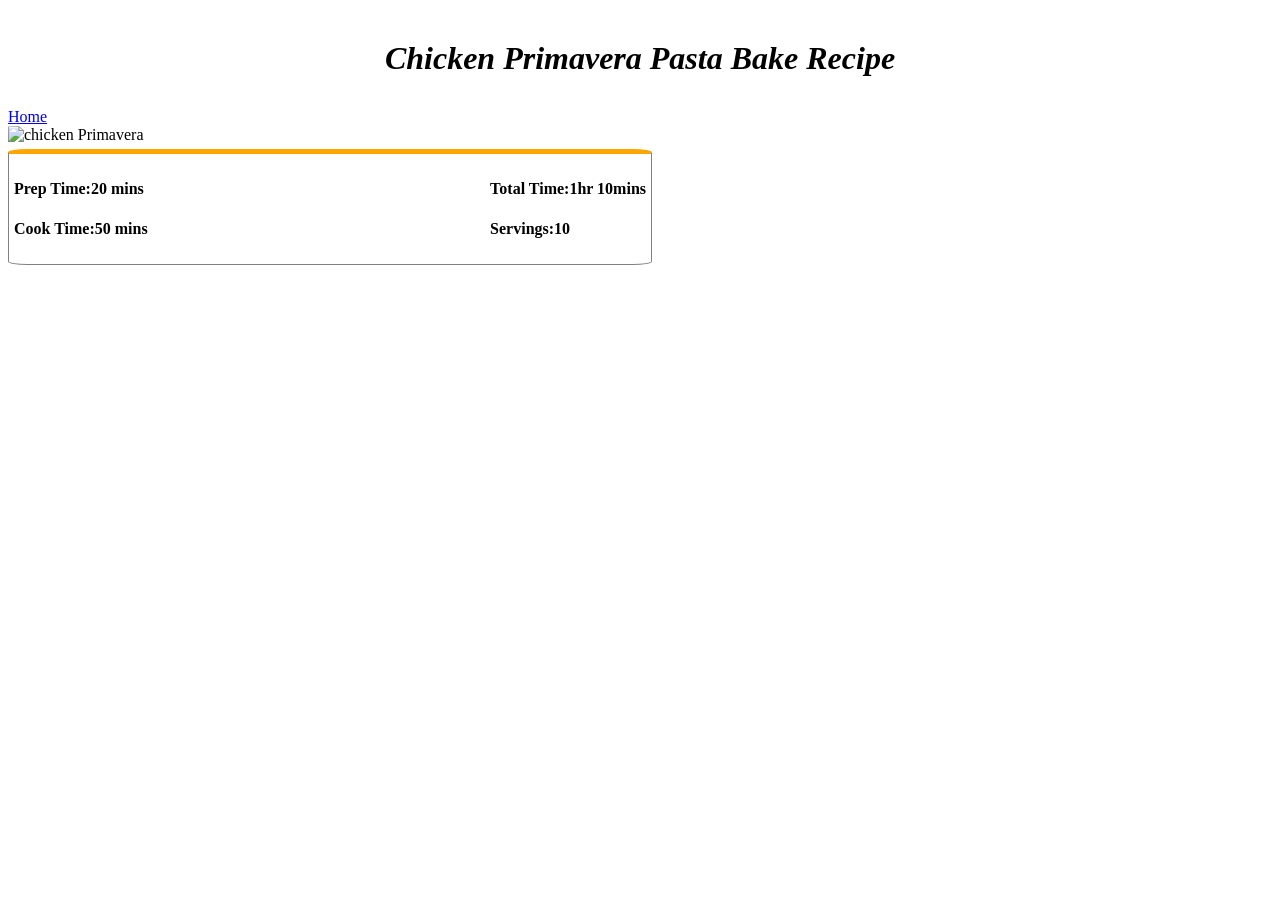
==== recipes/chickenPrimavera.html @ 19fa7470 "mini card added" ====
<!doctype html>
<html lang="en">
  <head>
    <meta charset="UTF-8" />
    <meta name="viewport" content="width=device-width, initial-scale=1.0" />
    <title>Chicken Primavera Pasta Bake Recipe</title>
    <link rel="stylesheet" href="../style/style.css"/>
  </head>
  <body>
    <header id="recipe-header">
      <h1>Chicken Primavera Pasta Bake Recipe</h1>
    </header>

    <a href="../index.html">Home</a>
    <div id="recipe-cover-photo">
      <img
      src="https://images.pexels.com/photos/16824041/pexels-photo-16824041.jpeg"
      alt="chicken Primavera"
    />  
    
    </div>
    <div id="prep-details">
        <div id="prep-row">
<h4>Prep Time:<span class="breakoff">20 mins</span></h4>
        <h4>Cook Time:<span class="breakoff">50 mins</span></h4>
        </div>
        <div id="prep-row">
 <h4>Total Time:<span class="breakoff">1hr 10mins</span></h4>
        <h4>Servings:10</h4> 
        </div>
      

    </div>
    
        
    
  </body>
</html>
---- style/style.css ----
#recipe-header{
    display: flex;           
    justify-content: center; 
    align-items: center;     
    height: 100px;   
    font-style: italic;        
    
}
#recipe-cover-photo img{
    display: flex;
    height: auto;
    width: 50%;
    border-radius: 3%;
}
#prep-details{
    border: 1px solid grey;
    border-top: 5px solid orange;
    padding: 5px;
    margin-top: 5px;
    width: 50%;
    border-radius: 3%;
    display: flex;
    justify-content: space-between;
}
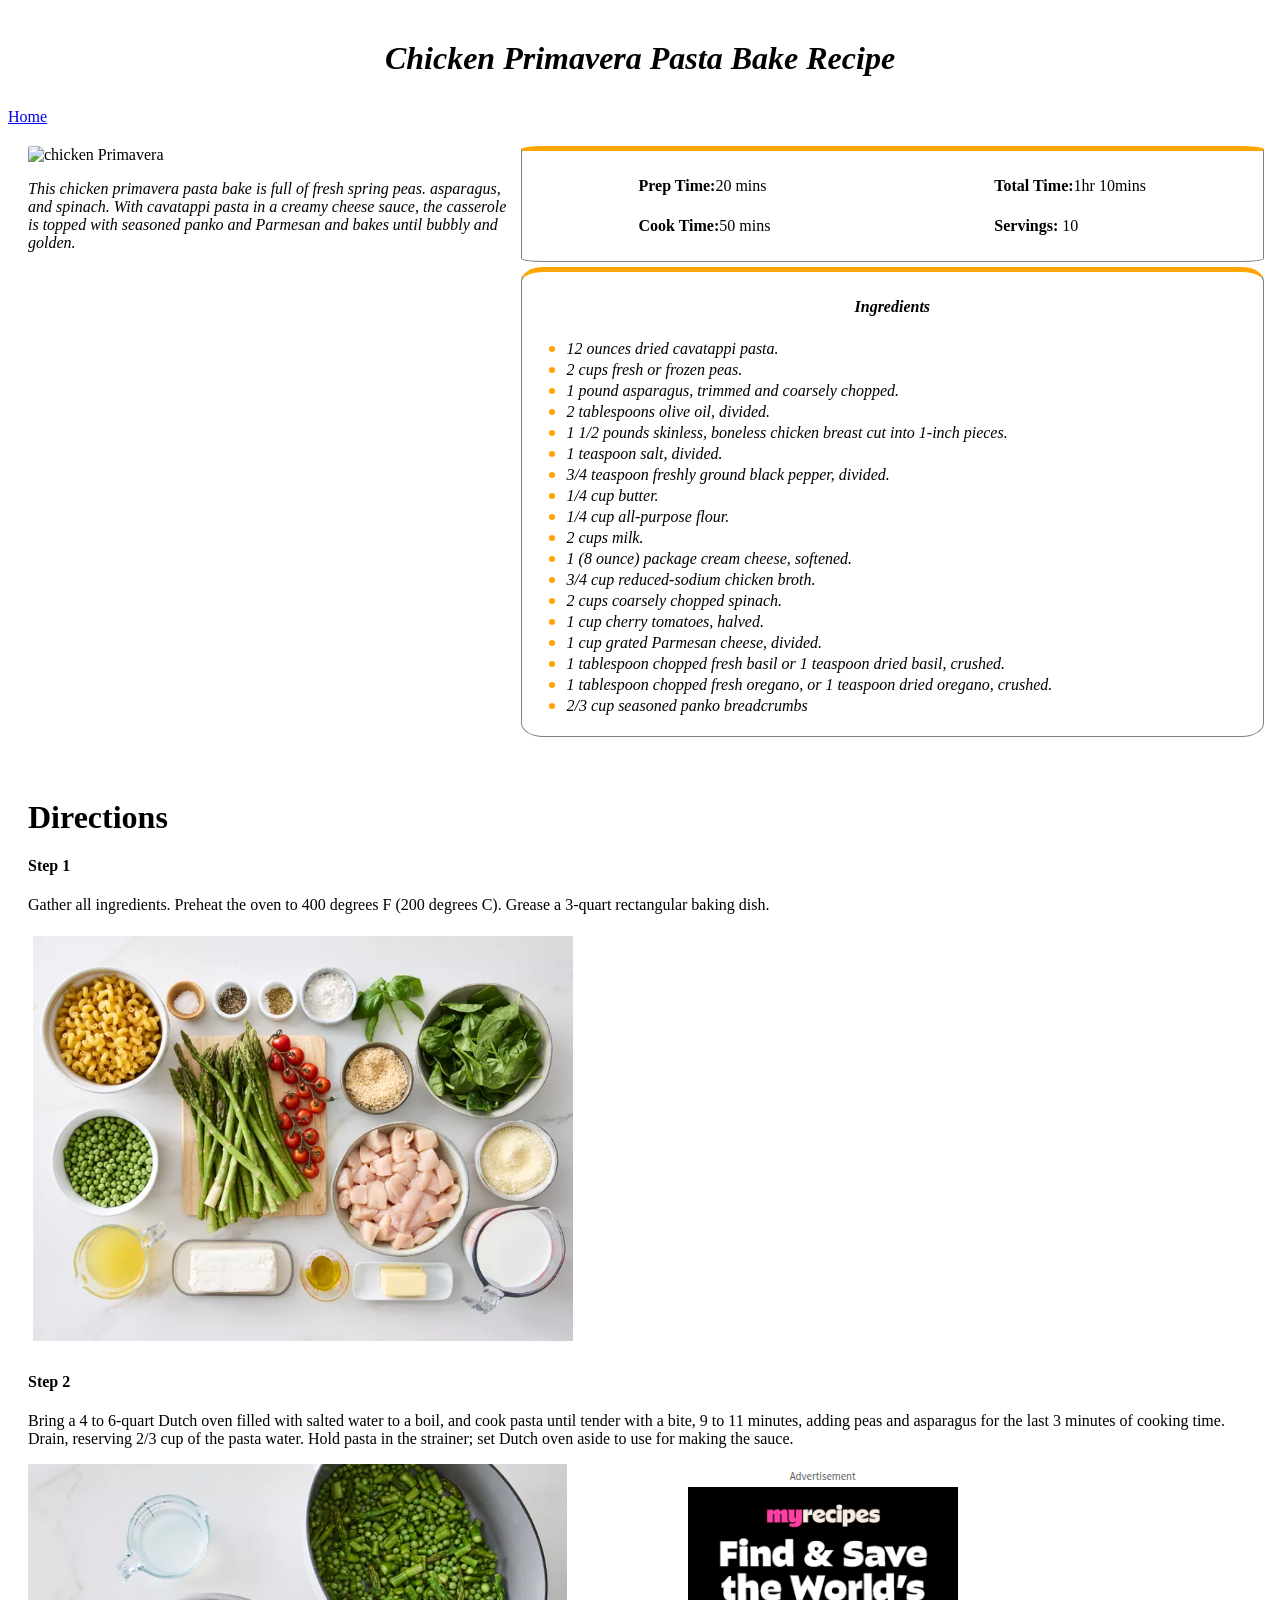
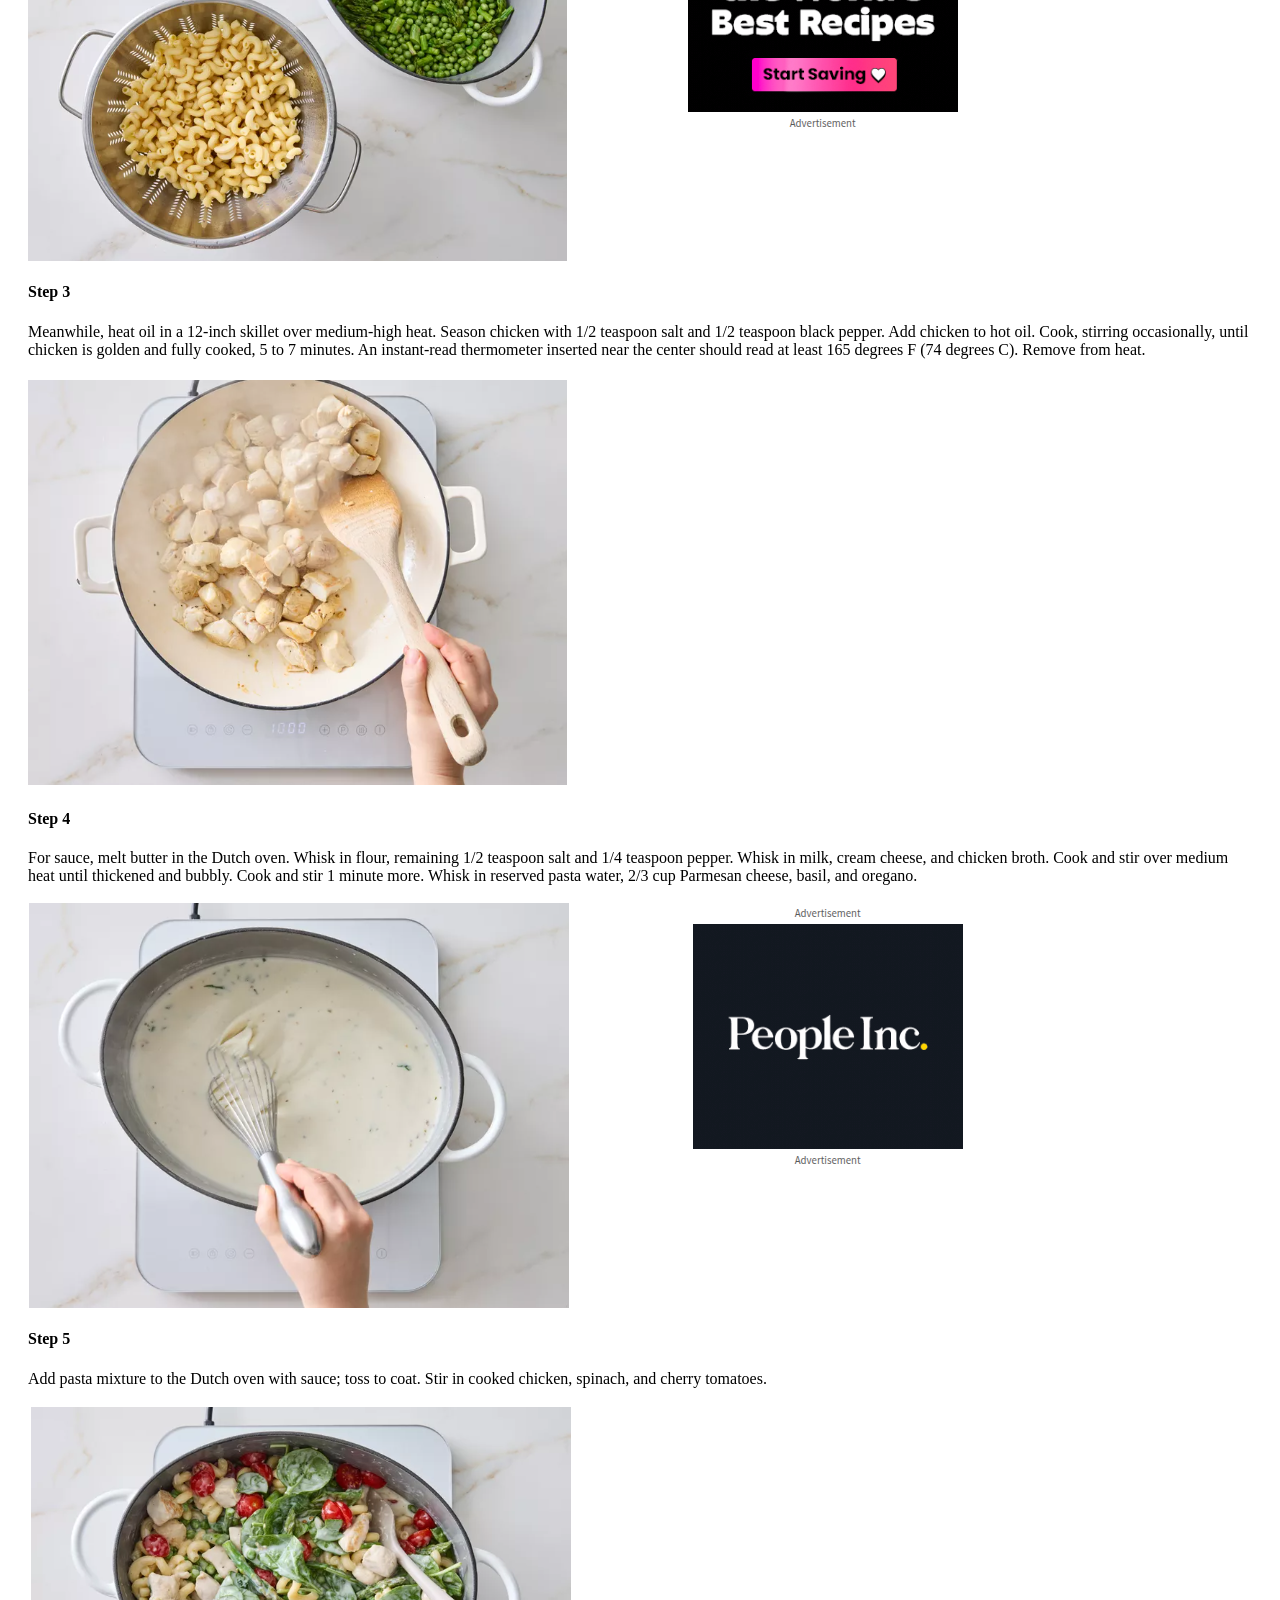
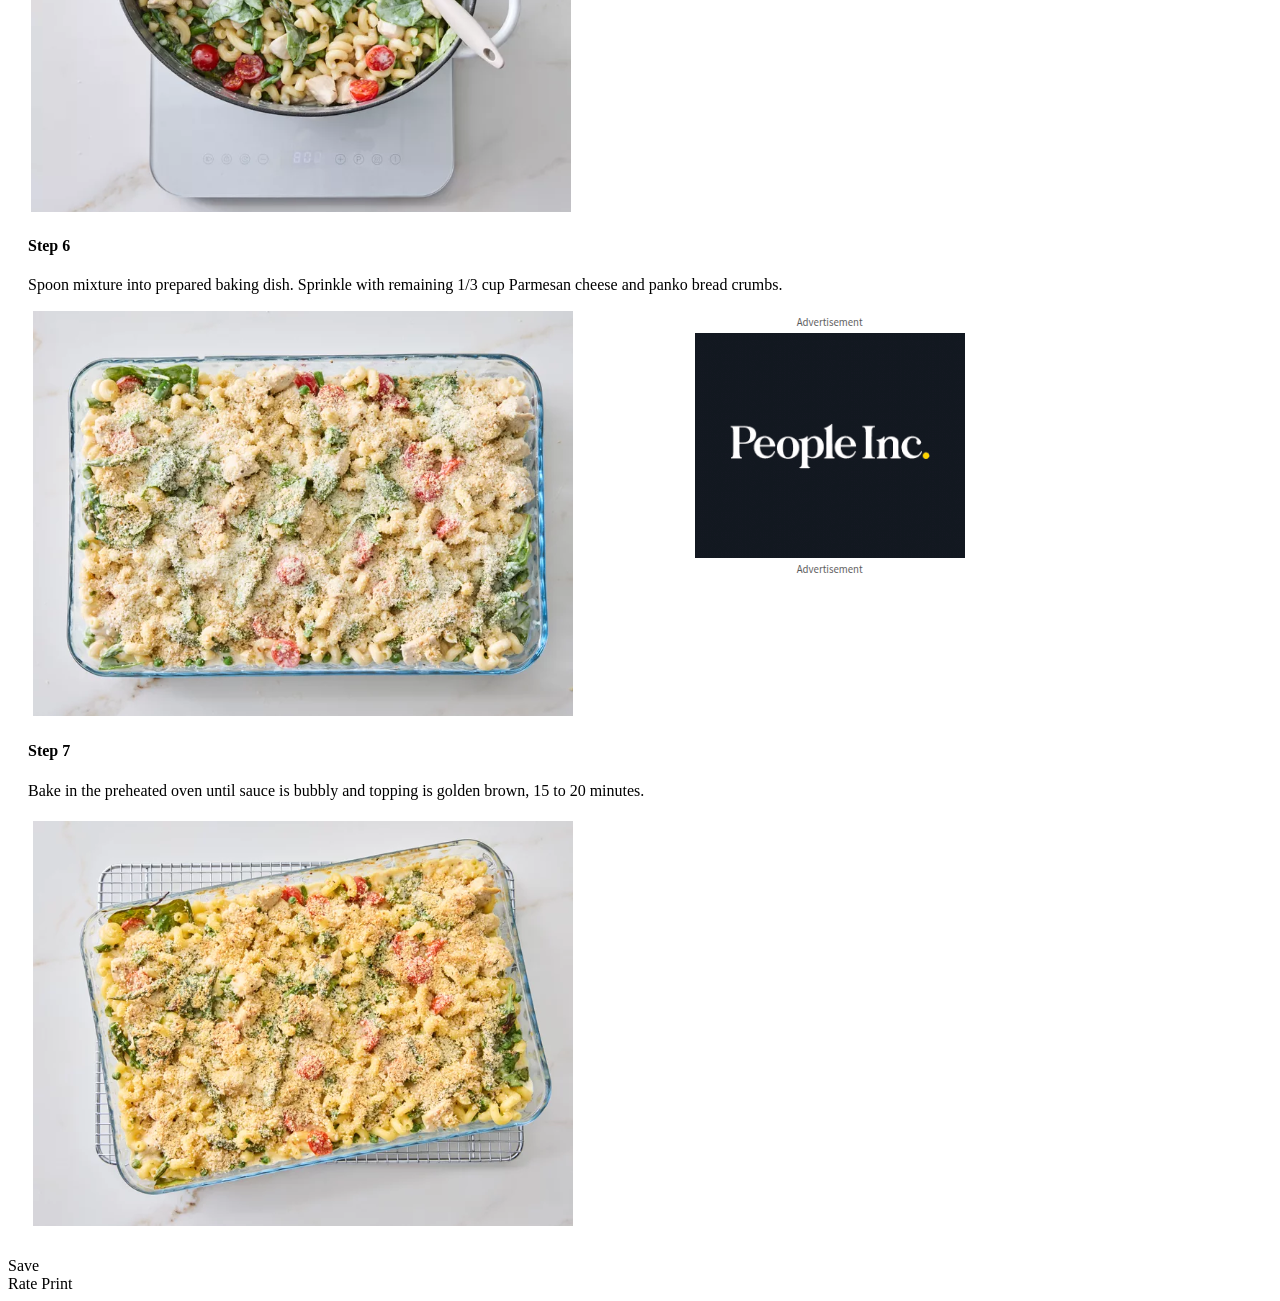
==== commit 6e59aeb7: "Descriptions section added" ====
--- a/recipes/chickenPrimavera.html
+++ b/recipes/chickenPrimavera.html
@@ -4,7 +4,8 @@
     <meta charset="UTF-8" />
     <meta name="viewport" content="width=device-width, initial-scale=1.0" />
     <title>Chicken Primavera Pasta Bake Recipe</title>
-    <link rel="stylesheet" href="../style/style.css"/>
+    <link rel="stylesheet" href="../style/style.css" />
+    <link rel="stylesheet" href="https://cdnjs.cloudflare.com/ajax/libs/font-awesome/6.5.1/css/all.min.css">
   </head>
   <body>
     <header id="recipe-header">
@@ -12,27 +13,95 @@
     </header>
 
     <a href="../index.html">Home</a>
+    <div id="img-prep-ingredients-wrapper">
     <div id="recipe-cover-photo">
       <img
-      src="https://images.pexels.com/photos/16824041/pexels-photo-16824041.jpeg"
-      alt="chicken Primavera"
-    />  
-    
+        src="https://images.pexels.com/photos/16824041/pexels-photo-16824041.jpeg"
+        alt="chicken Primavera"
+      />
+      <div id="Recipe-desc">
+     <p>This chicken primavera pasta bake is full of fresh spring peas. asparagus, and spinach. With cavatappi pasta in a creamy cheese sauce, the casserole is topped with seasoned panko and Parmesan and bakes until bubbly and golden.</p>
+      </div>
     </div>
+    <div id="prep-ingredients-wrapper">
     <div id="prep-details">
-        <div id="prep-row">
-<h4>Prep Time:<span class="breakoff">20 mins</span></h4>
+      <div class="prep-row">
+        <h4>Prep Time:<span class="breakoff">20 mins</span></h4>
         <h4>Cook Time:<span class="breakoff">50 mins</span></h4>
-        </div>
-        <div id="prep-row">
- <h4>Total Time:<span class="breakoff">1hr 10mins</span></h4>
-        <h4>Servings:10</h4> 
-        </div>
-      
+      </div>
+      <div class="prep-row">
+        <h4>Total Time:<span class="breakoff">1hr 10mins</span></h4>
+        <h4>Servings:<span class="breakoff"> 10</span></h4>
+      </div>
+    </div>
+    <div id="ingredients-container">
+      <h4 id="ingredients-title">Ingredients</h4>
+      <ul id="ingredients-list">
+        <li>12 ounces dried cavatappi pasta.</li>
+        <li>2 cups fresh or frozen peas.</li>
+        <li>1 pound asparagus, trimmed and coarsely chopped.</li>
+        <li>2 tablespoons olive oil, divided.</li>
+        <li>1 1/2 pounds skinless, boneless chicken breast cut into 1-inch pieces.</li>
+        <li>1 teaspoon salt, divided.</li>
+        <li>3/4 teaspoon freshly ground black pepper, divided.</li>
+        <li>1/4 cup butter.</li>
+        <li>1/4 cup all-purpose flour.</li>
+        <li>2 cups milk.</li>
+        <li>1 (8 ounce) package cream cheese, softened.</li>
+        <li>3/4 cup reduced-sodium chicken broth.</li>
+        <li>2 cups coarsely chopped spinach.</li>
+        <li>1 cup cherry tomatoes, halved.</li>
+        <li>1 cup grated Parmesan cheese, divided.</li>
+        <li>1 tablespoon chopped fresh basil or 1 teaspoon dried basil, crushed.</li>
+        <li>1 tablespoon chopped fresh oregano, or 1 teaspoon dried oregano, crushed.</li>
+        <li>2/3 cup seasoned panko breadcrumbs</li>
+      </ul>
 
     </div>
-    
-        
-    
+    </div>
+    </div>
+    <div id="directions"> 
+      <h1>Directions</h1>
+      <h4>Step 1</h4>
+      <p>Gather all ingredients. Preheat the oven to 400 degrees F (200 degrees C). Grease a 3-quart rectangular baking dish. </p>
+      <img src="/directionsImages/Screenshot from 2026-04-14 12-44-26.png"
+      alt="step 1 image">
+      <h4>Step 2</h4>
+      <p>Bring a 4 to 6-quart Dutch oven filled with salted water to a boil, and cook pasta until tender with a bite, 9 to 11 minutes, adding peas and asparagus for the last 3 minutes of cooking time. Drain, reserving 2/3 cup of the pasta water. Hold pasta in the strainer; set Dutch oven aside to use for making the sauce.</p>
+      <div class="ad">
+      <img src="/directionsImages/Screenshot from 2026-04-14 12-11-24.png" alt="step 2 image">
+      <img src="/directionsImages/Screenshot from 2026-04-14 12-47-14.png" alt="advertisment">
+      </div>
+      <h4>Step 3</h4>
+      <p>Meanwhile, heat oil in a 12-inch skillet over medium-high heat. Season chicken with 1/2 teaspoon salt and 1/2 teaspoon black pepper. Add chicken to hot oil. Cook, stirring occasionally, until chicken is golden and fully cooked, 5 to 7 minutes. An instant-read thermometer inserted near the center should read at least 165 degrees F (74 degrees C). Remove from heat.</p>
+      <img src="/directionsImages/Screenshot from 2026-04-14 12-16-48.png" alt="step 3 image">
+      <h4>Step 4</h4>
+      <p>For sauce, melt butter in the Dutch oven. Whisk in flour, remaining 1/2 teaspoon salt and 1/4 teaspoon pepper. Whisk in milk, cream cheese, and chicken broth. Cook and stir over medium heat until thickened and bubbly. Cook and stir 1 minute more. Whisk in reserved pasta water, 2/3 cup Parmesan cheese, basil, and oregano. </p>
+      <div class="ad">
+      <img src="/directionsImages/Screenshot from 2026-04-14 12-22-58.png" alt="step 4">
+      <img src="/directionsImages/Screenshot from 2026-04-14 12-54-32.png"  alt="advertisment">
+      </div>
+      <h4>Step 5</h4>
+      <p>Add pasta mixture to the Dutch oven with sauce; toss to coat. Stir in cooked chicken, spinach, and cherry tomatoes.</p>
+      <img src="/directionsImages/Screenshot from 2026-04-14 12-27-26.png" alt="step 5 image">
+      <h4>Step 6</h4>
+      <p>Spoon mixture into prepared baking dish. Sprinkle with remaining 1/3 cup Parmesan cheese and panko bread crumbs.</p>
+      <div class="ad">
+      <img src="/directionsImages/Screenshot from 2026-04-14 12-31-11.png" alt="step 6 image">
+      <img src="/directionsImages/Screenshot from 2026-04-14 12-54-32.png" alt="advertisement">
+      </div>
+      <h4>Step 7</h4>
+      <p>Bake in the preheated oven until sauce is bubbly and topping is golden brown, 15 to 20 minutes.</p>
+      <img src="/directionsImages/Screenshot from 2026-04-14 12-34-53.png" alt="step 7 image">
+    </div>
+    <div id="options">
+      <div class="option-action">
+      
+      <span>Save</span>
+      </div>
+      <span>Rate</span>
+      <span>Print</span>
+
+    </div>
   </body>
 </html>
--- a/style/style.css
+++ b/style/style.css
@@ -9,16 +9,65 @@
 #recipe-cover-photo img{
     display: flex;
     height: auto;
-    width: 50%;
+    width: 100%;
     border-radius: 3%;
+}
+#recipe-cover-photo{
+    flex:1;
+}
+#prep-ingredients-wrapper{
+    flex:1.5;
+    display: flex; 
+    flex-direction: column;
 }
 #prep-details{
     border: 1px solid grey;
     border-top: 5px solid orange;
     padding: 5px;
-    margin-top: 5px;
-    width: 50%;
+    width: 100%;
     border-radius: 3%;
     display: flex;
-    justify-content: space-between;
+    justify-content: space-around;
 }
+.breakoff{
+    font-weight: normal;
+}
+#ingredients-container{
+    font-style: italic;
+    border: 1px solid grey;
+    border-top: 5px solid orange;
+    padding: 5px;
+    margin-top: 5px;
+    width: 100%;
+    border-radius: 3%;
+}
+#ingredients-list{
+    list-style-type: disc;
+    
+}
+li::marker {
+  color: orange;
+  font-size: 1.2em; 
+}
+#ingredients-title{
+    justify-content: center;
+    display: flex;
+
+}
+#img-prep-ingredients-wrapper{
+    display: flex;
+    gap:5px;
+    padding: 20px; 
+   
+}
+#Recipe-desc{
+    font-style: italic;
+}
+#directions{
+    padding: 20px; 
+}
+.ad{
+    display: flex;
+    gap: 100px;
+    align-items: flex-start;
+}
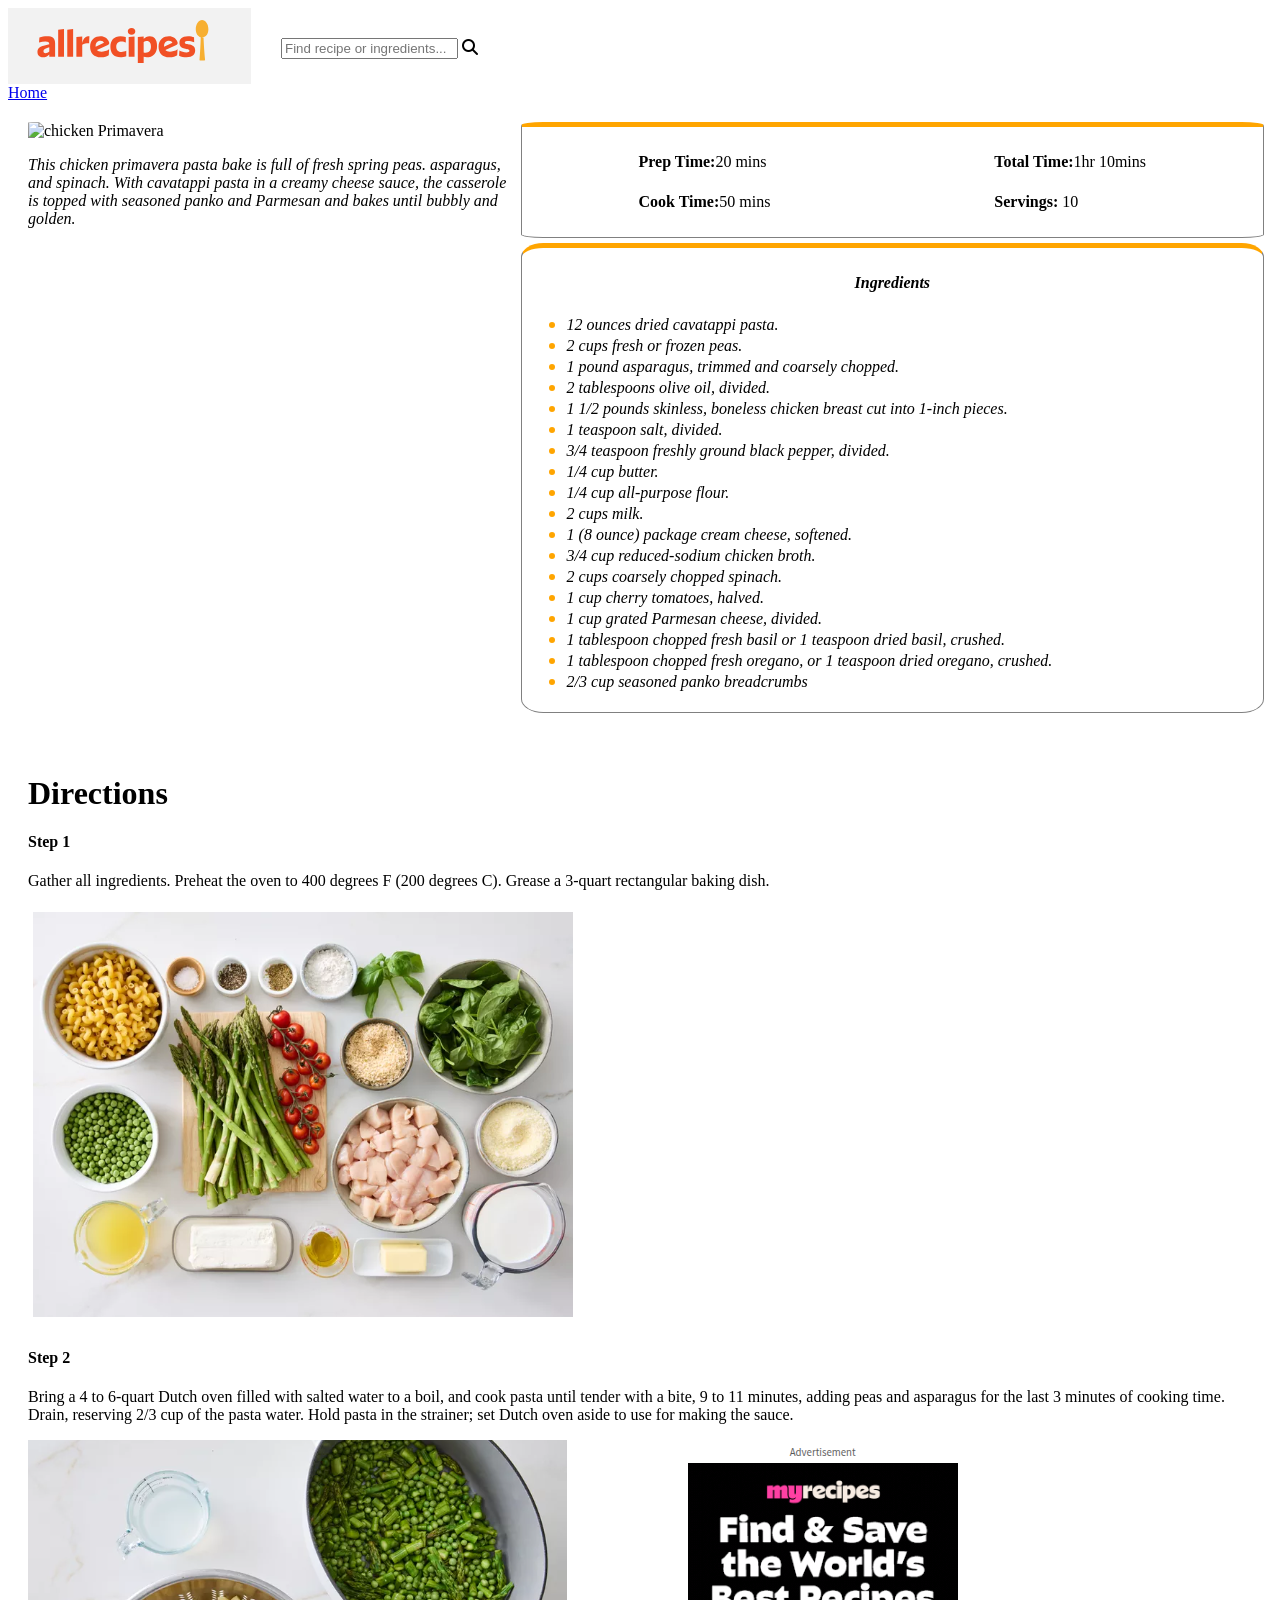
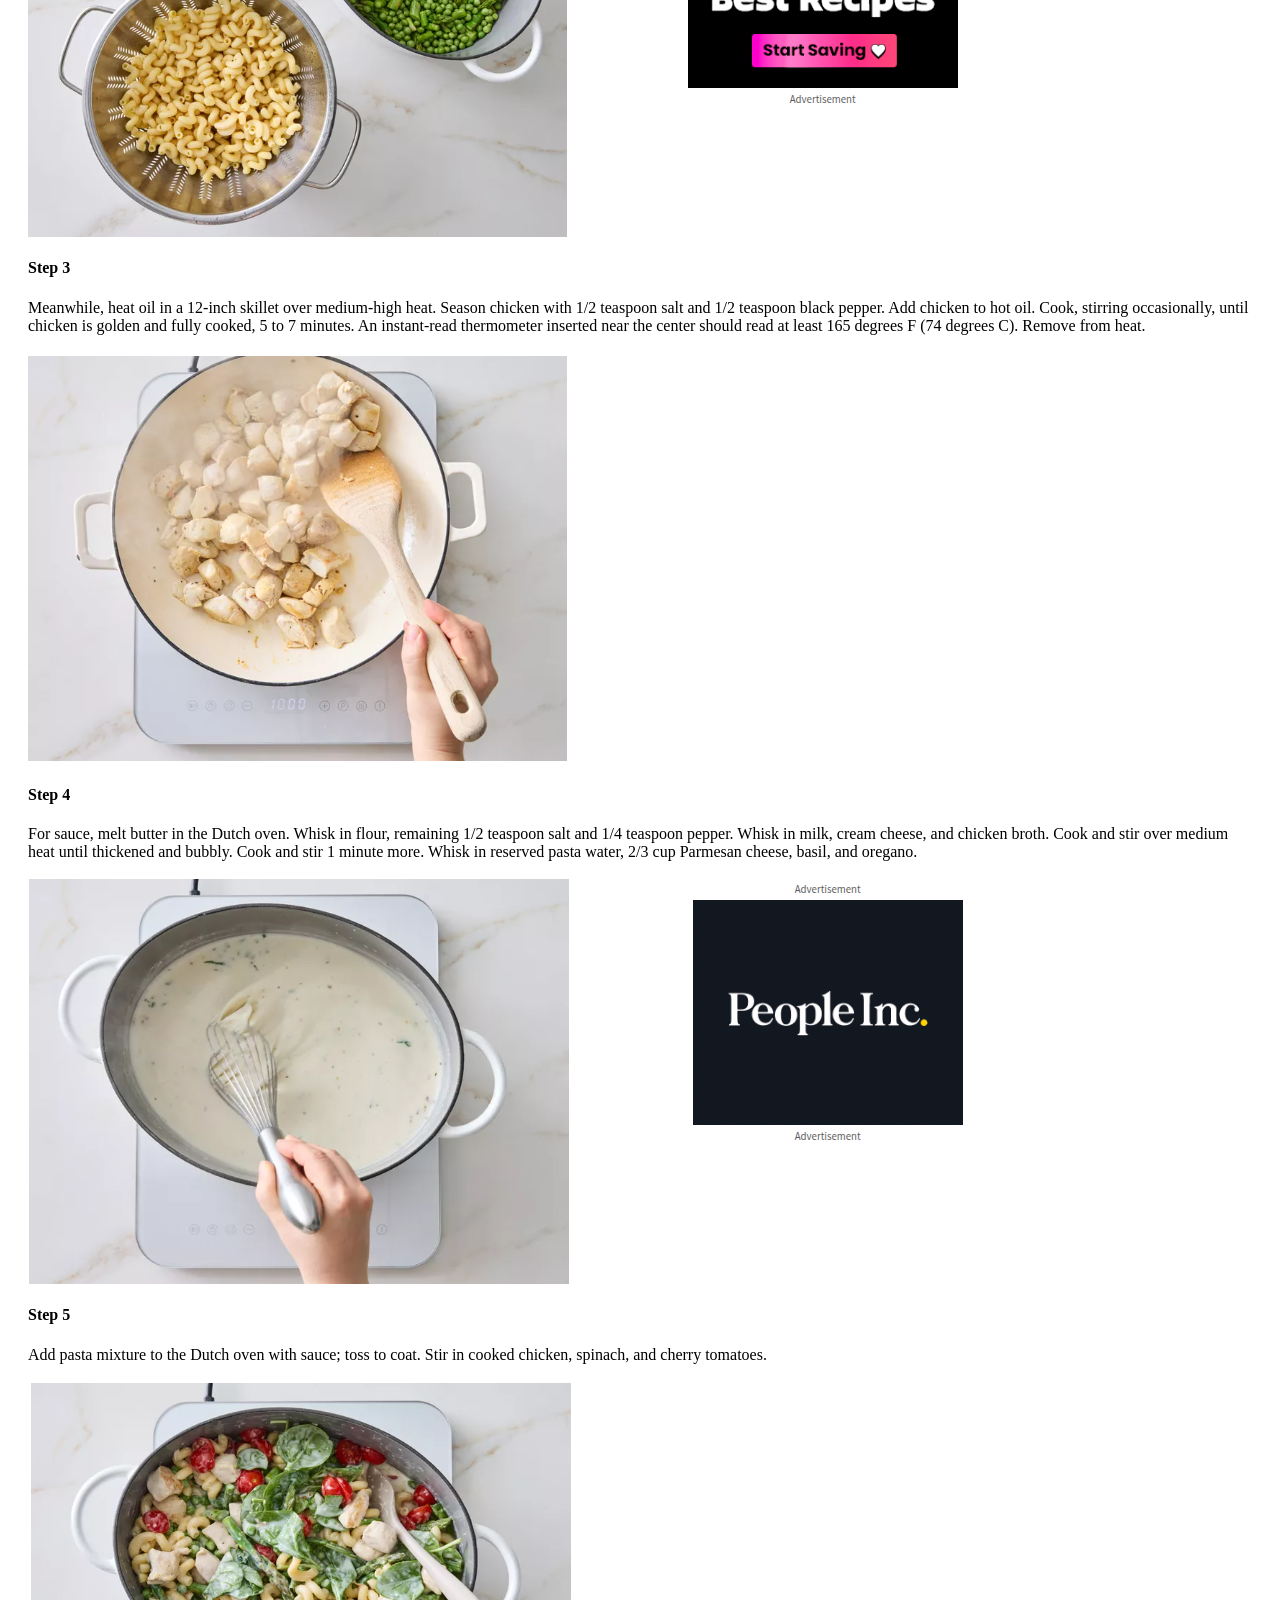
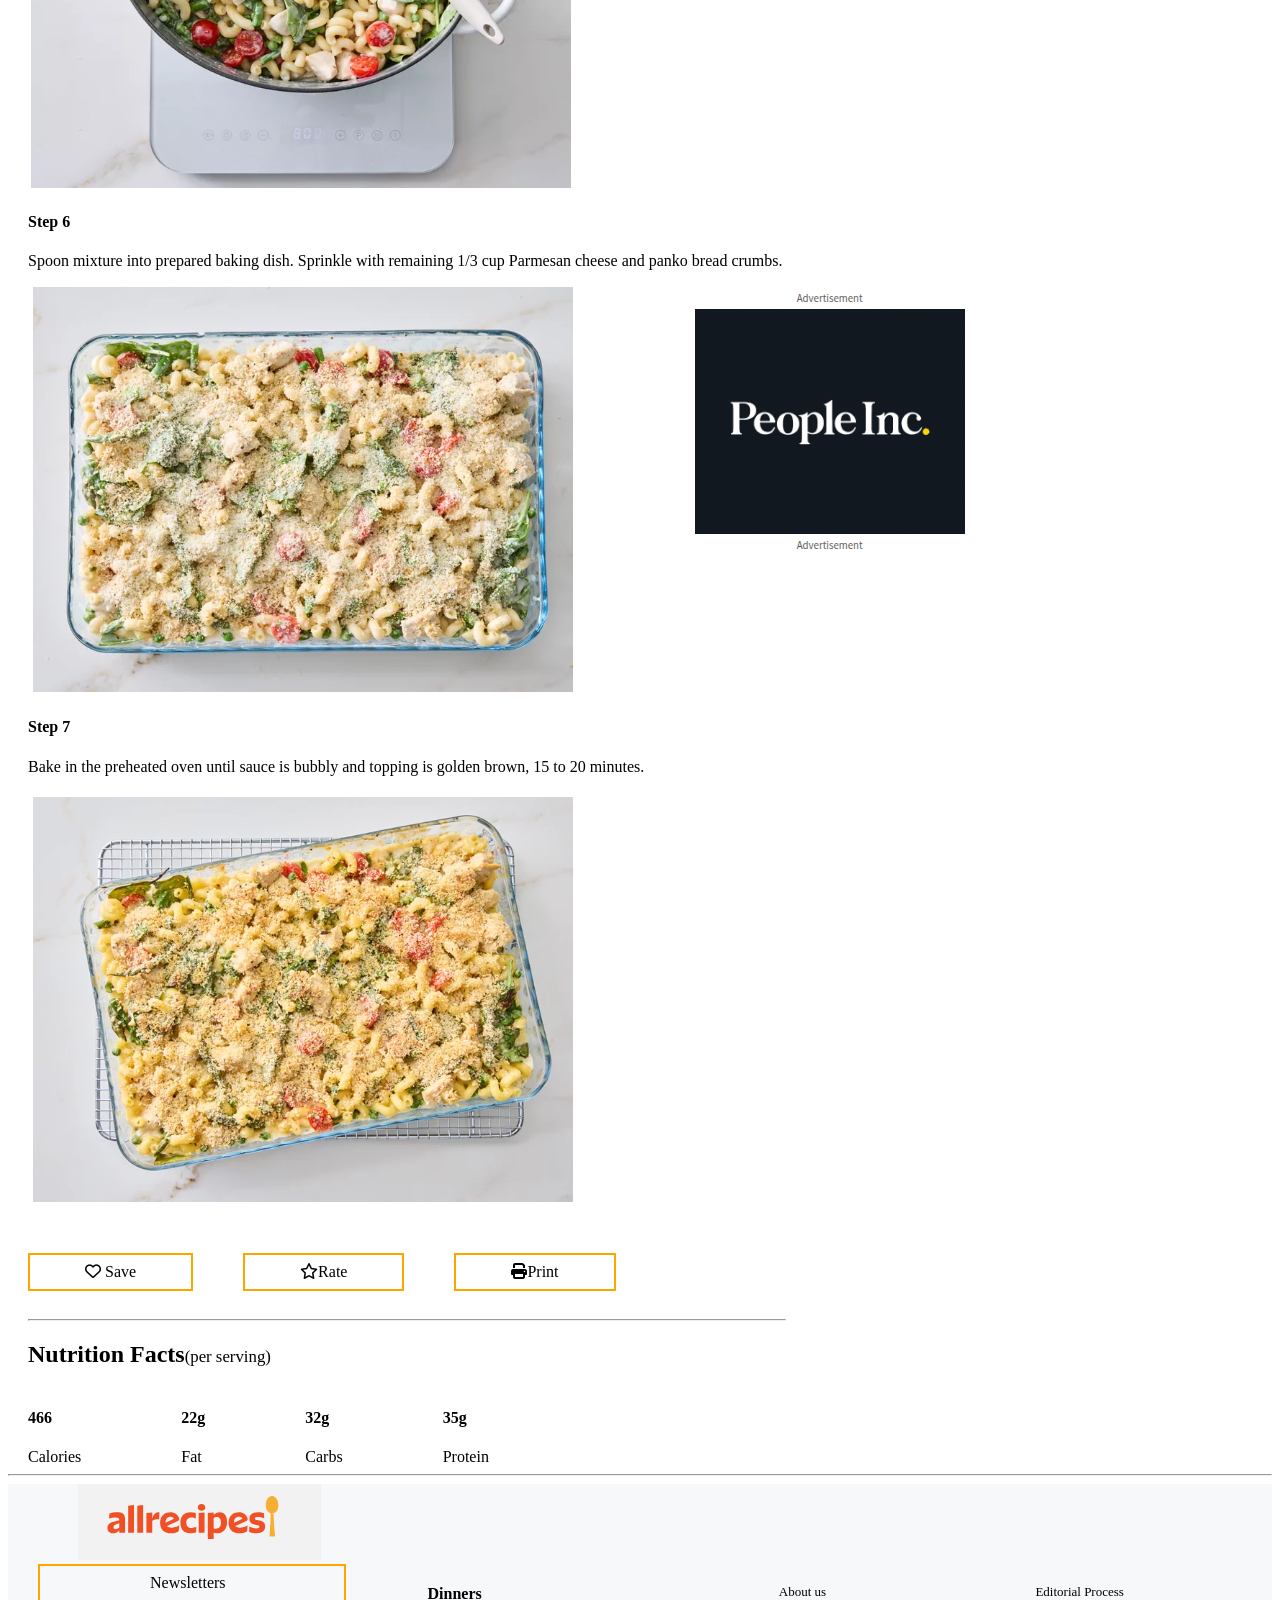
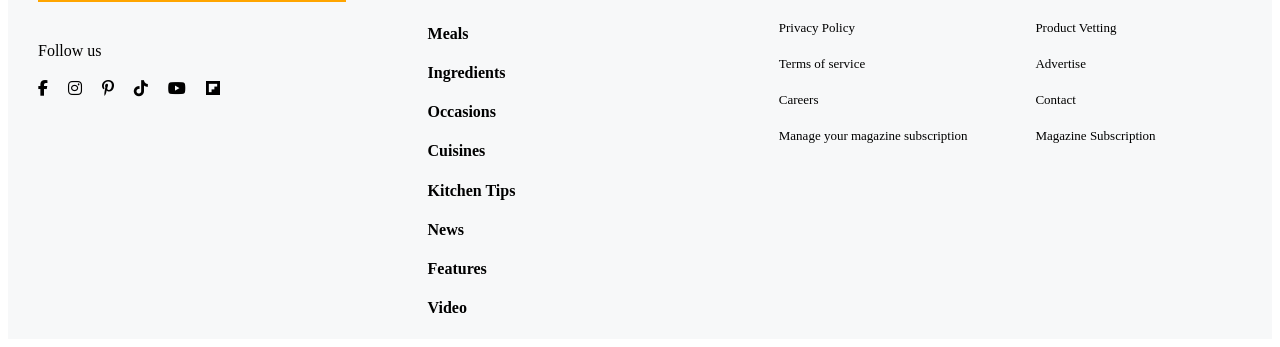
==== commit 82b1a3f2: "Footer Update" ====
--- a/recipes/chickenPrimavera.html
+++ b/recipes/chickenPrimavera.html
@@ -5,103 +5,282 @@
     <meta name="viewport" content="width=device-width, initial-scale=1.0" />
     <title>Chicken Primavera Pasta Bake Recipe</title>
     <link rel="stylesheet" href="../style/style.css" />
-    <link rel="stylesheet" href="https://cdnjs.cloudflare.com/ajax/libs/font-awesome/6.5.1/css/all.min.css">
+    <link
+      rel="stylesheet"
+      href="https://cdnjs.cloudflare.com/ajax/libs/font-awesome/6.5.1/css/all.min.css"
+    />
   </head>
   <body>
     <header id="recipe-header">
-      <h1>Chicken Primavera Pasta Bake Recipe</h1>
+      <img
+        src="/directionsImages/Screenshot from 2026-04-17 12-23-01.png"
+        alt="header image"
+      />
+        <div id="search-wrapper">
+          <input
+            type="text"
+            placeholder="Find recipe or ingredients..."
+            id="search-input"
+          />
+          <i class="fa-solid fa-magnifying-glass search-icon"></i>
+        </div>
+        <div id="side-list">
+         
+        </div>
+      
     </header>
 
     <a href="../index.html">Home</a>
     <div id="img-prep-ingredients-wrapper">
-    <div id="recipe-cover-photo">
-      <img
-        src="https://images.pexels.com/photos/16824041/pexels-photo-16824041.jpeg"
-        alt="chicken Primavera"
-      />
-      <div id="Recipe-desc">
-     <p>This chicken primavera pasta bake is full of fresh spring peas. asparagus, and spinach. With cavatappi pasta in a creamy cheese sauce, the casserole is topped with seasoned panko and Parmesan and bakes until bubbly and golden.</p>
-      </div>
-    </div>
-    <div id="prep-ingredients-wrapper">
-    <div id="prep-details">
-      <div class="prep-row">
-        <h4>Prep Time:<span class="breakoff">20 mins</span></h4>
-        <h4>Cook Time:<span class="breakoff">50 mins</span></h4>
-      </div>
-      <div class="prep-row">
-        <h4>Total Time:<span class="breakoff">1hr 10mins</span></h4>
-        <h4>Servings:<span class="breakoff"> 10</span></h4>
-      </div>
-    </div>
-    <div id="ingredients-container">
-      <h4 id="ingredients-title">Ingredients</h4>
-      <ul id="ingredients-list">
-        <li>12 ounces dried cavatappi pasta.</li>
-        <li>2 cups fresh or frozen peas.</li>
-        <li>1 pound asparagus, trimmed and coarsely chopped.</li>
-        <li>2 tablespoons olive oil, divided.</li>
-        <li>1 1/2 pounds skinless, boneless chicken breast cut into 1-inch pieces.</li>
-        <li>1 teaspoon salt, divided.</li>
-        <li>3/4 teaspoon freshly ground black pepper, divided.</li>
-        <li>1/4 cup butter.</li>
-        <li>1/4 cup all-purpose flour.</li>
-        <li>2 cups milk.</li>
-        <li>1 (8 ounce) package cream cheese, softened.</li>
-        <li>3/4 cup reduced-sodium chicken broth.</li>
-        <li>2 cups coarsely chopped spinach.</li>
-        <li>1 cup cherry tomatoes, halved.</li>
-        <li>1 cup grated Parmesan cheese, divided.</li>
-        <li>1 tablespoon chopped fresh basil or 1 teaspoon dried basil, crushed.</li>
-        <li>1 tablespoon chopped fresh oregano, or 1 teaspoon dried oregano, crushed.</li>
-        <li>2/3 cup seasoned panko breadcrumbs</li>
-      </ul>
-
-    </div>
-    </div>
-    </div>
-    <div id="directions"> 
+      <div id="recipe-cover-photo">
+        <img
+          src="https://images.pexels.com/photos/16824041/pexels-photo-16824041.jpeg"
+          alt="chicken Primavera"
+        />
+        <div id="Recipe-desc">
+          <p>
+            This chicken primavera pasta bake is full of fresh spring peas.
+            asparagus, and spinach. With cavatappi pasta in a creamy cheese
+            sauce, the casserole is topped with seasoned panko and Parmesan and
+            bakes until bubbly and golden.
+          </p>
+        </div>
+      </div>
+      <div id="prep-ingredients-wrapper">
+        <div id="prep-details">
+          <div class="prep-row">
+            <h4>Prep Time:<span class="breakoff">20 mins</span></h4>
+            <h4>Cook Time:<span class="breakoff">50 mins</span></h4>
+          </div>
+          <div class="prep-row">
+            <h4>Total Time:<span class="breakoff">1hr 10mins</span></h4>
+            <h4>Servings:<span class="breakoff"> 10</span></h4>
+          </div>
+        </div>
+        <div id="ingredients-container">
+          <h4 id="ingredients-title">Ingredients</h4>
+          <ul id="ingredients-list">
+            <li>12 ounces dried cavatappi pasta.</li>
+            <li>2 cups fresh or frozen peas.</li>
+            <li>1 pound asparagus, trimmed and coarsely chopped.</li>
+            <li>2 tablespoons olive oil, divided.</li>
+            <li>
+              1 1/2 pounds skinless, boneless chicken breast cut into 1-inch
+              pieces.
+            </li>
+            <li>1 teaspoon salt, divided.</li>
+            <li>3/4 teaspoon freshly ground black pepper, divided.</li>
+            <li>1/4 cup butter.</li>
+            <li>1/4 cup all-purpose flour.</li>
+            <li>2 cups milk.</li>
+            <li>1 (8 ounce) package cream cheese, softened.</li>
+            <li>3/4 cup reduced-sodium chicken broth.</li>
+            <li>2 cups coarsely chopped spinach.</li>
+            <li>1 cup cherry tomatoes, halved.</li>
+            <li>1 cup grated Parmesan cheese, divided.</li>
+            <li>
+              1 tablespoon chopped fresh basil or 1 teaspoon dried basil,
+              crushed.
+            </li>
+            <li>
+              1 tablespoon chopped fresh oregano, or 1 teaspoon dried oregano,
+              crushed.
+            </li>
+            <li>2/3 cup seasoned panko breadcrumbs</li>
+          </ul>
+        </div>
+      </div>
+    </div>
+    <div id="directions">
       <h1>Directions</h1>
       <h4>Step 1</h4>
-      <p>Gather all ingredients. Preheat the oven to 400 degrees F (200 degrees C). Grease a 3-quart rectangular baking dish. </p>
-      <img src="/directionsImages/Screenshot from 2026-04-14 12-44-26.png"
-      alt="step 1 image">
+      <p>
+        Gather all ingredients. Preheat the oven to 400 degrees F (200 degrees
+        C). Grease a 3-quart rectangular baking dish.
+      </p>
+      <img
+        src="/directionsImages/Screenshot from 2026-04-14 12-44-26.png"
+        alt="step 1 image"
+      />
       <h4>Step 2</h4>
-      <p>Bring a 4 to 6-quart Dutch oven filled with salted water to a boil, and cook pasta until tender with a bite, 9 to 11 minutes, adding peas and asparagus for the last 3 minutes of cooking time. Drain, reserving 2/3 cup of the pasta water. Hold pasta in the strainer; set Dutch oven aside to use for making the sauce.</p>
+      <p>
+        Bring a 4 to 6-quart Dutch oven filled with salted water to a boil, and
+        cook pasta until tender with a bite, 9 to 11 minutes, adding peas and
+        asparagus for the last 3 minutes of cooking time. Drain, reserving 2/3
+        cup of the pasta water. Hold pasta in the strainer; set Dutch oven aside
+        to use for making the sauce.
+      </p>
       <div class="ad">
-      <img src="/directionsImages/Screenshot from 2026-04-14 12-11-24.png" alt="step 2 image">
-      <img src="/directionsImages/Screenshot from 2026-04-14 12-47-14.png" alt="advertisment">
+        <img
+          src="/directionsImages/Screenshot from 2026-04-14 12-11-24.png"
+          alt="step 2 image"
+        />
+        <img
+          src="/directionsImages/Screenshot from 2026-04-14 12-47-14.png"
+          alt="advertisment"
+        />
       </div>
       <h4>Step 3</h4>
-      <p>Meanwhile, heat oil in a 12-inch skillet over medium-high heat. Season chicken with 1/2 teaspoon salt and 1/2 teaspoon black pepper. Add chicken to hot oil. Cook, stirring occasionally, until chicken is golden and fully cooked, 5 to 7 minutes. An instant-read thermometer inserted near the center should read at least 165 degrees F (74 degrees C). Remove from heat.</p>
-      <img src="/directionsImages/Screenshot from 2026-04-14 12-16-48.png" alt="step 3 image">
+      <p>
+        Meanwhile, heat oil in a 12-inch skillet over medium-high heat. Season
+        chicken with 1/2 teaspoon salt and 1/2 teaspoon black pepper. Add
+        chicken to hot oil. Cook, stirring occasionally, until chicken is golden
+        and fully cooked, 5 to 7 minutes. An instant-read thermometer inserted
+        near the center should read at least 165 degrees F (74 degrees C).
+        Remove from heat.
+      </p>
+      <img
+        src="/directionsImages/Screenshot from 2026-04-14 12-16-48.png"
+        alt="step 3 image"
+      />
       <h4>Step 4</h4>
-      <p>For sauce, melt butter in the Dutch oven. Whisk in flour, remaining 1/2 teaspoon salt and 1/4 teaspoon pepper. Whisk in milk, cream cheese, and chicken broth. Cook and stir over medium heat until thickened and bubbly. Cook and stir 1 minute more. Whisk in reserved pasta water, 2/3 cup Parmesan cheese, basil, and oregano. </p>
+      <p>
+        For sauce, melt butter in the Dutch oven. Whisk in flour, remaining 1/2
+        teaspoon salt and 1/4 teaspoon pepper. Whisk in milk, cream cheese, and
+        chicken broth. Cook and stir over medium heat until thickened and
+        bubbly. Cook and stir 1 minute more. Whisk in reserved pasta water, 2/3
+        cup Parmesan cheese, basil, and oregano.
+      </p>
       <div class="ad">
-      <img src="/directionsImages/Screenshot from 2026-04-14 12-22-58.png" alt="step 4">
-      <img src="/directionsImages/Screenshot from 2026-04-14 12-54-32.png"  alt="advertisment">
+        <img
+          src="/directionsImages/Screenshot from 2026-04-14 12-22-58.png"
+          alt="step 4"
+        />
+        <img
+          src="/directionsImages/Screenshot from 2026-04-14 12-54-32.png"
+          alt="advertisment"
+        />
       </div>
       <h4>Step 5</h4>
-      <p>Add pasta mixture to the Dutch oven with sauce; toss to coat. Stir in cooked chicken, spinach, and cherry tomatoes.</p>
-      <img src="/directionsImages/Screenshot from 2026-04-14 12-27-26.png" alt="step 5 image">
+      <p>
+        Add pasta mixture to the Dutch oven with sauce; toss to coat. Stir in
+        cooked chicken, spinach, and cherry tomatoes.
+      </p>
+      <img
+        src="/directionsImages/Screenshot from 2026-04-14 12-27-26.png"
+        alt="step 5 image"
+      />
       <h4>Step 6</h4>
-      <p>Spoon mixture into prepared baking dish. Sprinkle with remaining 1/3 cup Parmesan cheese and panko bread crumbs.</p>
+      <p>
+        Spoon mixture into prepared baking dish. Sprinkle with remaining 1/3 cup
+        Parmesan cheese and panko bread crumbs.
+      </p>
       <div class="ad">
-      <img src="/directionsImages/Screenshot from 2026-04-14 12-31-11.png" alt="step 6 image">
-      <img src="/directionsImages/Screenshot from 2026-04-14 12-54-32.png" alt="advertisement">
+        <img
+          src="/directionsImages/Screenshot from 2026-04-14 12-31-11.png"
+          alt="step 6 image"
+        />
+        <img
+          src="/directionsImages/Screenshot from 2026-04-14 12-54-32.png"
+          alt="advertisement"
+        />
       </div>
       <h4>Step 7</h4>
-      <p>Bake in the preheated oven until sauce is bubbly and topping is golden brown, 15 to 20 minutes.</p>
-      <img src="/directionsImages/Screenshot from 2026-04-14 12-34-53.png" alt="step 7 image">
+      <p>
+        Bake in the preheated oven until sauce is bubbly and topping is golden
+        brown, 15 to 20 minutes.
+      </p>
+      <img
+        src="/directionsImages/Screenshot from 2026-04-14 12-34-53.png"
+        alt="step 7 image"
+      />
     </div>
     <div id="options">
       <div class="option-action">
-      
-      <span>Save</span>
-      </div>
-      <span>Rate</span>
-      <span>Print</span>
-
-    </div>
+        <i class="fa-regular fa-heart"></i> <span>Save</span>
+      </div>
+      <div class="option-action">
+        <i class="fa-regular fa-star"></i><span>Rate</span>
+      </div>
+      <div class="option-action">
+        <i class="fa-solid fa-print"></i><span>Print</span>
+      </div>
+    </div>
+    <div id="line">
+      <hr />
+    </div>
+    <div id="nutritional-facts-title">
+      <h2>Nutrition Facts<span class="breakoff1">(per serving)</span></h2>
+    </div>
+    <div id="nutritional-facts">
+      <div class="nutritional-facets">
+        <h4>466</h4>
+        <span>Calories</span>
+      </div>
+      <div class="nutritional-facets">
+        <h4>22g</h4>
+        <span>Fat</span>
+      </div>
+      <div class="nutritional-facets">
+        <h4>32g</h4>
+        <span>Carbs</span>
+      </div>
+      <div class="nutritional-facets">
+        <h4>35g</h4>
+        <span>Protein</span>
+      </div>
+    </div>
+    <hr />
+    <footer id="footer">
+      <div id="footer-img">
+        <img
+          src="/directionsImages/Screenshot from 2026-04-17 12-23-01.png"
+          alt="size logo"
+        />
+      </div>
+      <div id="footer-content">
+        <div id="newsletter-socials">
+          <div id="footer-hover">
+            <span>Newsletters</span>
+          </div>
+          <span id="follow-words">Follow us</span>
+          <div id="socials">
+            <div class="socials-option">
+              <i class="fa-brands fa-facebook-f"></i>
+            </div>
+            <div class="socials-option">
+              <i class="fa-brands fa-instagram"></i>
+            </div>
+            <div class="socials-option">
+              <i class="fa-brands fa-pinterest-p"></i>
+            </div>
+            <div class="socials-option">
+              <i class="fa-brands fa-tiktok"></i>
+            </div>
+            <div class="socials-option">
+              <i class="fa-brands fa-youtube"></i>
+            </div>
+            <div class="socials-option">
+              <i class="fa-brands fa-flipboard"></i>
+            </div>
+          </div>
+        </div>
+        <div id="quicklinks1">
+          <h4>Dinners</h4>
+          <h4>Meals</h4>
+          <h4>Ingredients</h4>
+          <h4>Occasions</h4>
+          <h4>Cuisines</h4>
+          <h4>Kitchen Tips</h4>
+          <h4>News</h4>
+          <h4>Features</h4>
+          <h4>Video</h4>
+        </div>
+        <div id="quicklinks2">
+          <span>About us</span>
+          <span>Privacy Policy</span>
+          <span>Terms of service</span>
+          <span>Careers</span>
+          <span>Manage your magazine subscription</span>
+        </div>
+        <div id="quicklinks3">
+          <span>Editorial Process</span>
+          <span>Product Vetting</span>
+          <span>Advertise</span>
+          <span>Contact</span>
+          <span>Magazine Subscription</span>
+        </div>
+      </div>
+    </footer>
   </body>
 </html>
--- a/style/style.css
+++ b/style/style.css
@@ -1,10 +1,14 @@
 #recipe-header{
-    display: flex;           
-    justify-content: center; 
-    align-items: center;     
-    height: 100px;   
-    font-style: italic;        
-    
+    display:flex;
+}
+#search-wrapper{
+    padding-top: 30px;
+    padding-left: 30px;
+   
+}
+#side-list{
+    padding-top: 30px;
+    padding-left: 30px;
 }
 #recipe-cover-photo img{
     display: flex;
@@ -71,3 +75,100 @@
     gap: 100px;
     align-items: flex-start;
 }
+#options{
+    display:flex;
+    gap:50px;
+    padding:20px;
+}
+.option-action{
+  border:2px solid orange;
+  padding-left:55px;
+  padding-right:55px;
+  padding-top:8px;
+  padding-bottom:8px;
+}
+.option-action:hover{
+    background-color: orange;
+}
+#line {
+    width: 60%;
+    padding-left: 20px;
+    
+}
+.breakoff1{
+    font-weight: normal;
+    font-size: 0.7em;
+}
+#nutritional-facts{
+    display:flex;
+    gap:100px;
+    padding-left: 20px;
+}
+#nutritional-facts-title{
+    padding-left: 20px;
+}
+#footer-hover{
+  border:2px solid orange;
+  padding-top:8px;
+  padding-bottom:8px;
+  width: 30%;
+  padding-left: 110px;
+  padding-right: 80px;
+  display: flex;
+  gap:10px;
+  margin-right: 100px;
+  margin-bottom: 40px;
+  margin-left: 10px;
+  
+  
+
+}
+#footer-hover:hover{
+background-color: orange;
+
+}
+#footer-img{
+    padding-left: 70px;
+}
+#newsletter-socials{
+    padding-left: 20px;
+}
+#socials{
+    display:flex;
+    gap:20px;
+    padding-top: 20px;
+}
+#footer-content{
+    display:flex;
+    gap:20px;
+}
+#quicklinks2{
+    display:flex;
+    flex-direction: column;
+    padding-top: 20px;
+    gap:20px;
+    font-size: small;
+    width:50%;
+}
+#quicklinks3{
+    display:flex;
+    flex-direction:column;
+    gap:20px;
+    padding-top: 20px;
+  
+    font-size: small;
+    width: 50%;
+}
+#quicklinks1{
+    width:70%;
+}
+#socials{
+    padding-left: 10px;
+}
+#follow-words{
+    padding-left: 10px;
+}
+#footer{
+    background-color:#f7f8f9;
+}
+
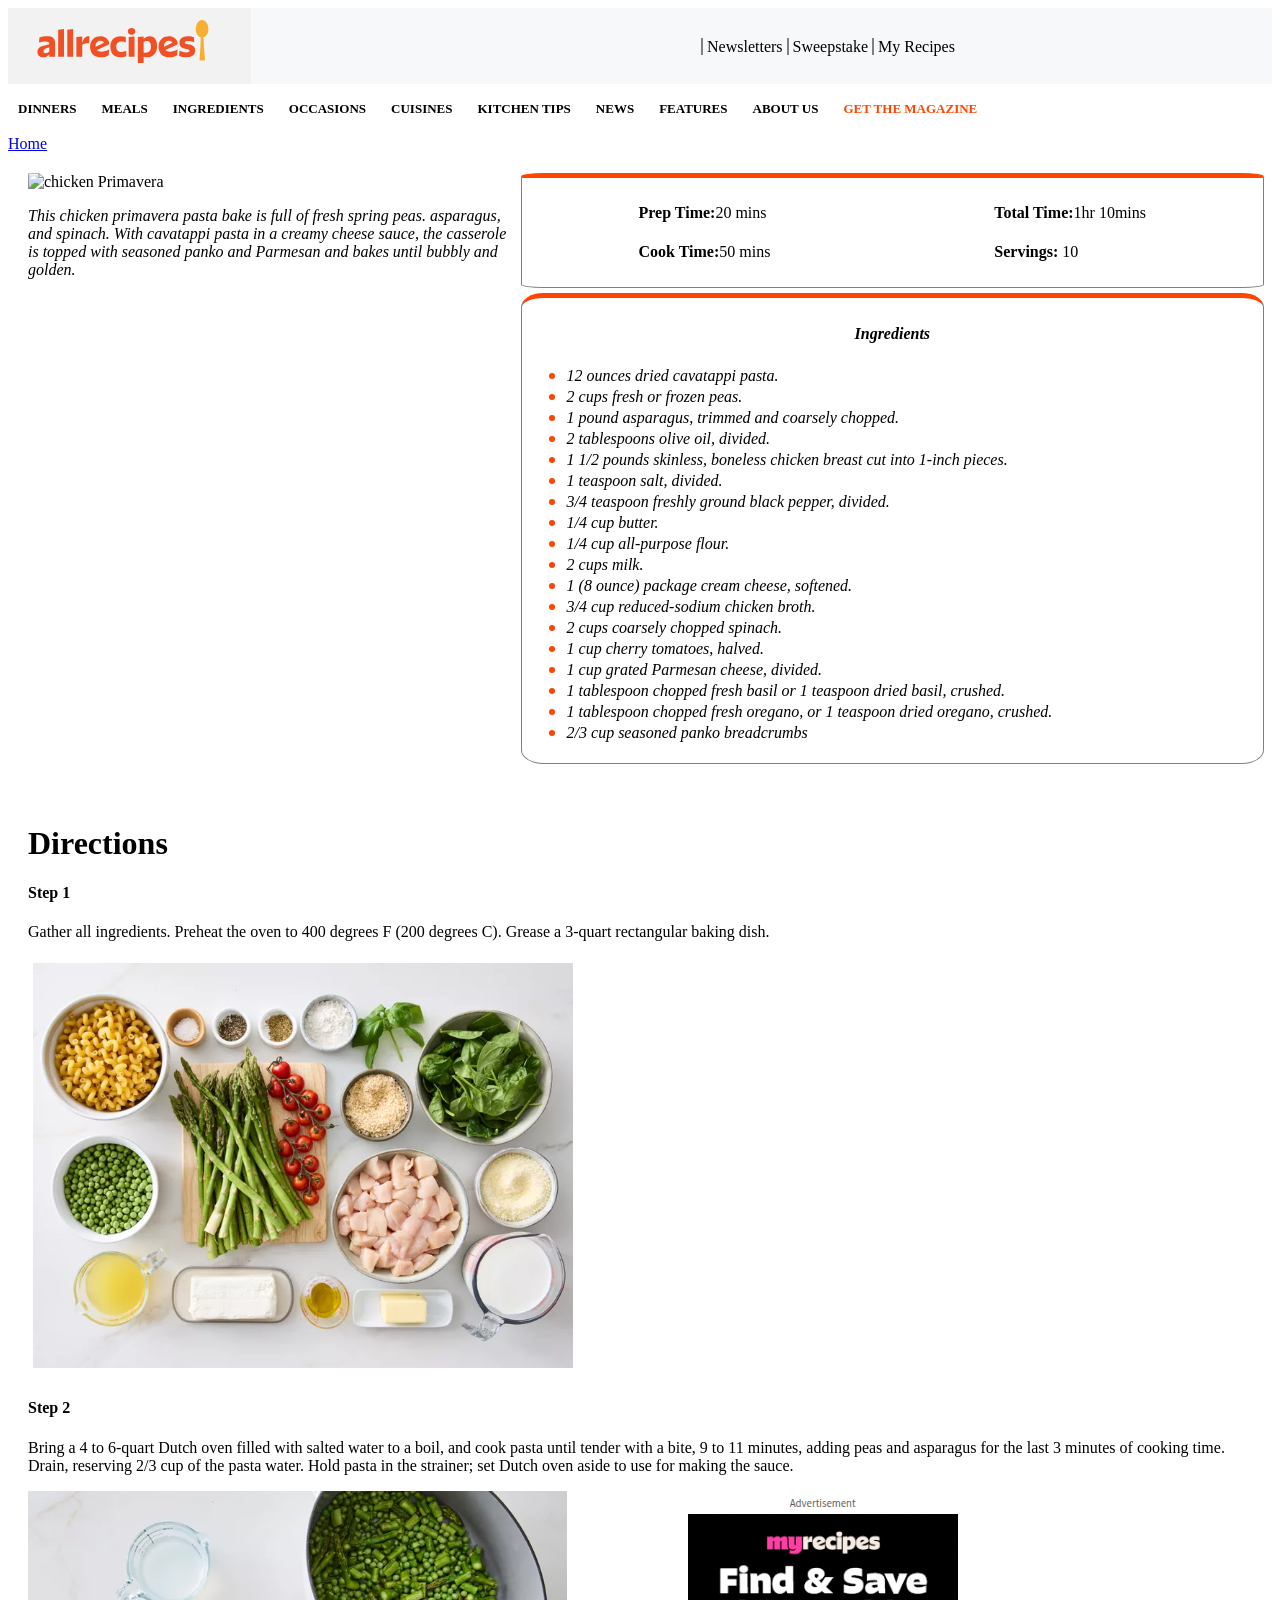
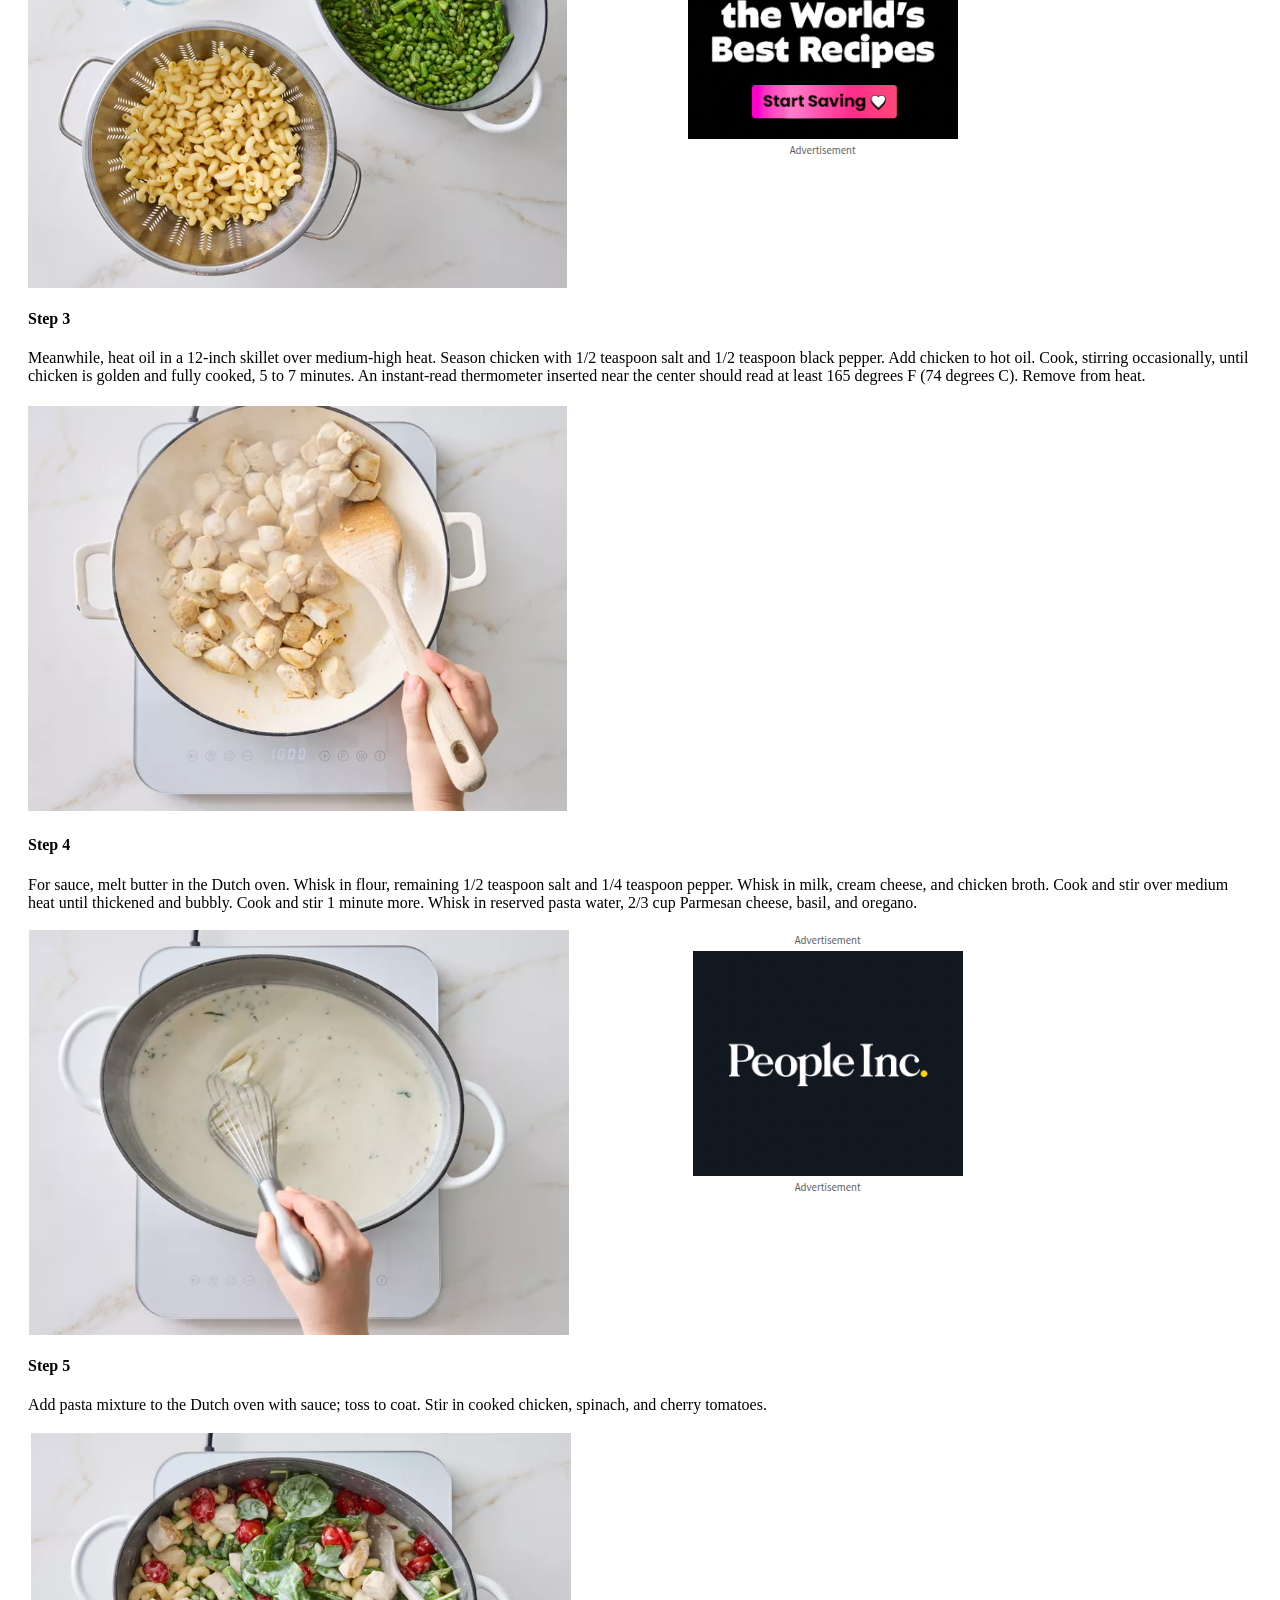
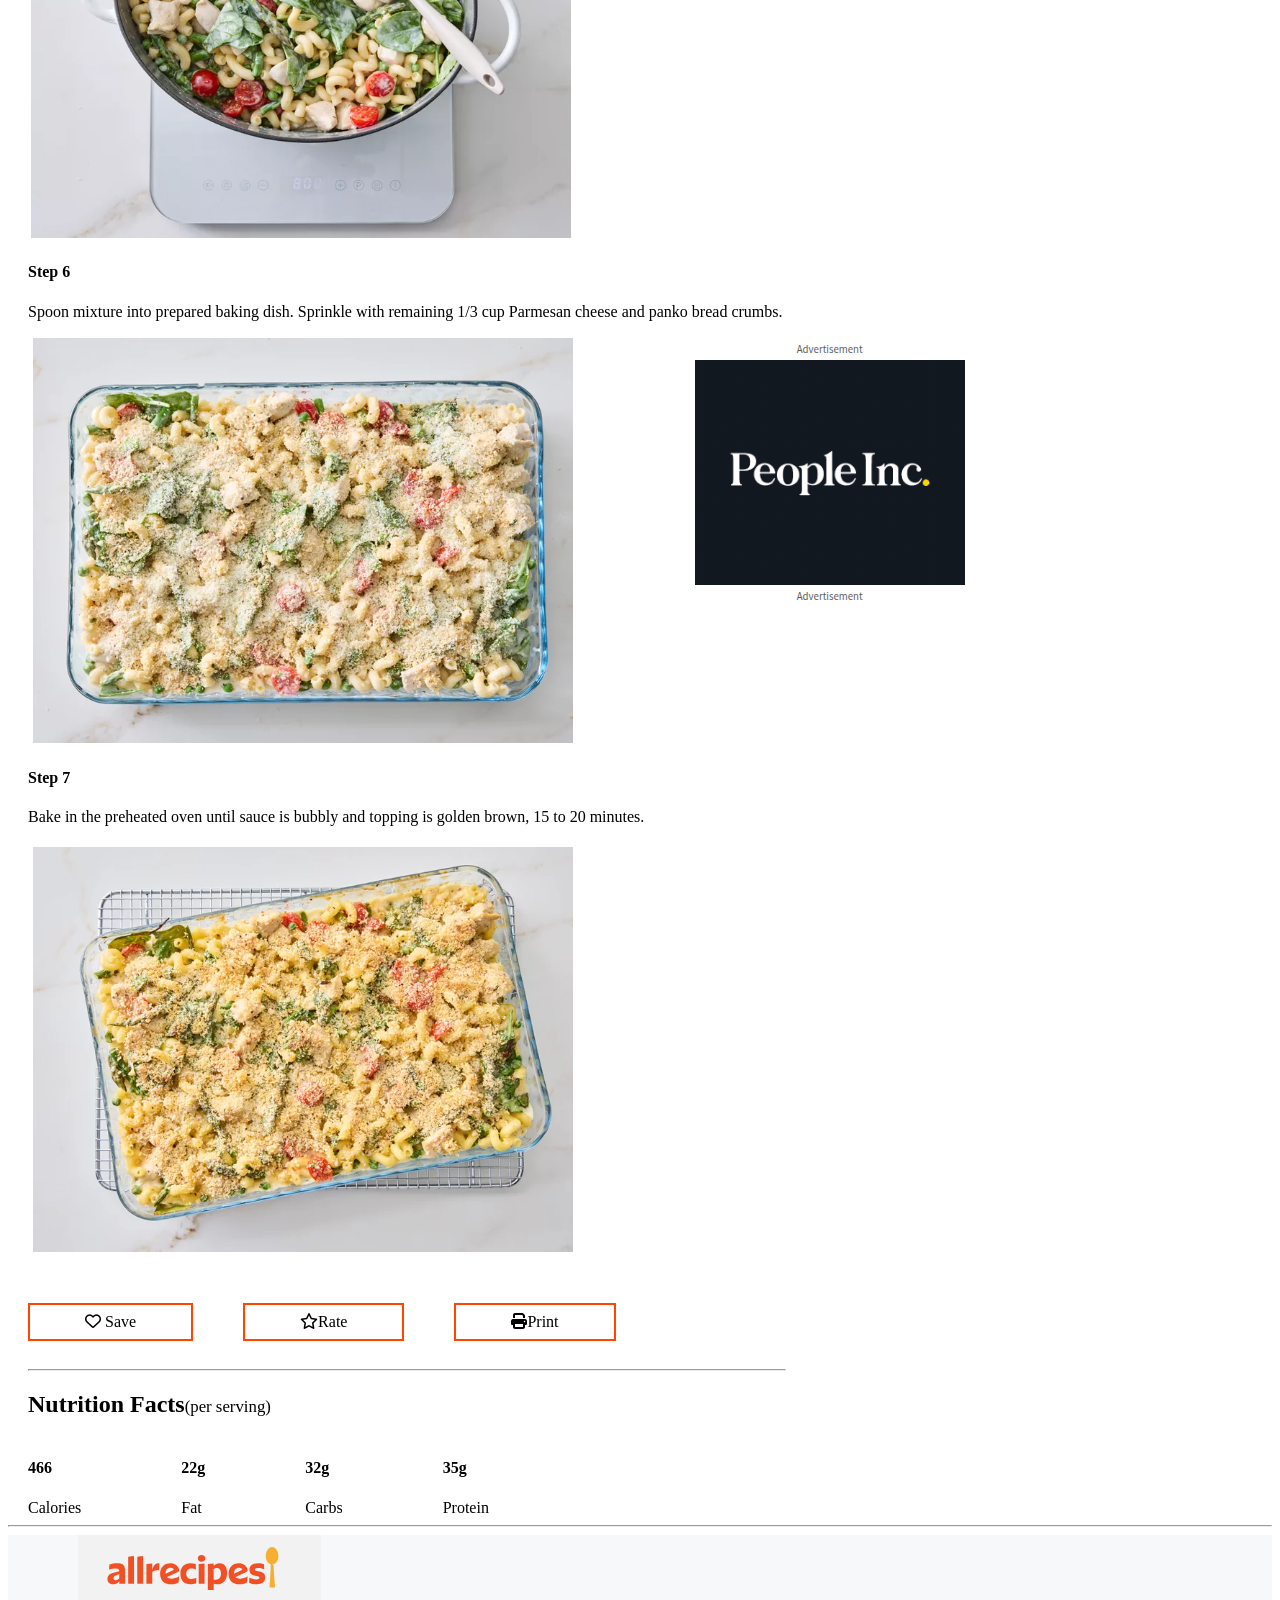
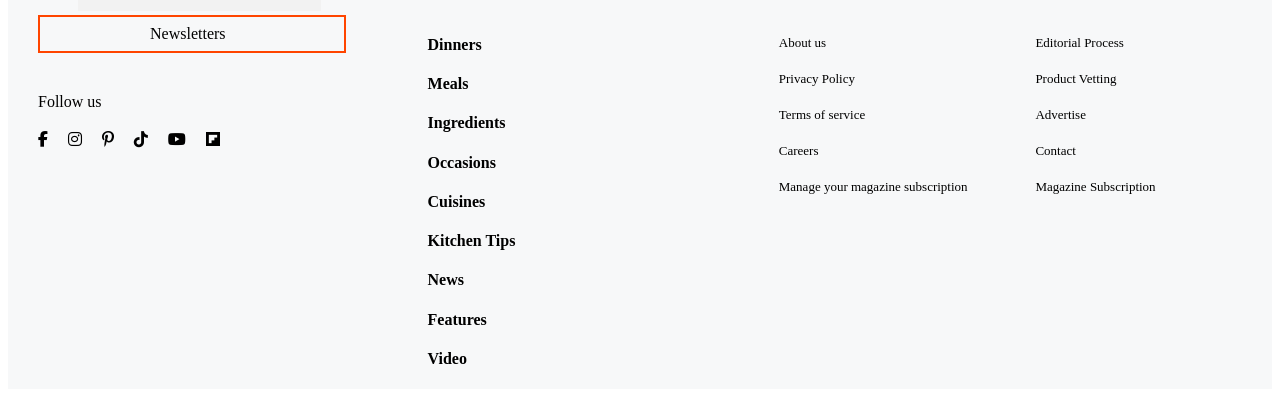
==== commit 41048b5c: "header improvments" ====
--- a/recipes/chickenPrimavera.html
+++ b/recipes/chickenPrimavera.html
@@ -16,19 +16,28 @@
         src="/directionsImages/Screenshot from 2026-04-17 12-23-01.png"
         alt="header image"
       />
-        <div id="search-wrapper">
-          <input
-            type="text"
-            placeholder="Find recipe or ingredients..."
-            id="search-input"
-          />
-          <i class="fa-solid fa-magnifying-glass search-icon"></i>
-        </div>
+        
         <div id="side-list">
-         
-        </div>
+         <span class="sidelist1">Newsletters</span>
+         <span class="sidelist1">Sweepstake</span>
+         <span class="sidelist1">My Recipes</span>
+        </div>
+        
       
     </header>
+    <div id="header-list">
+          <h4>DINNERS</h4>
+          <h4>MEALS</h4>
+          <h4>INGREDIENTS</h4>
+          <h4>OCCASIONS</h4>
+          <h4>CUISINES</h4>
+          <h4>KITCHEN TIPS</h4>
+          <h4>NEWS</h4>
+          <h4>FEATURES</h4>
+          <h4>ABOUT US</h4>
+          <h4 id="mag">GET THE MAGAZINE</h4>
+
+        </div>
 
     <a href="../index.html">Home</a>
     <div id="img-prep-ingredients-wrapper">
--- a/style/style.css
+++ b/style/style.css
@@ -1,14 +1,26 @@
 #recipe-header{
     display:flex;
-}
-#search-wrapper{
-    padding-top: 30px;
-    padding-left: 30px;
-   
+    background-color: #f7f8f9;
+    height: 100%;
 }
 #side-list{
     padding-top: 30px;
-    padding-left: 30px;
+    padding-left: 450px;
+    
+}
+.sidelist1{
+    border-left: 2px solid grey;
+    padding-left: 4px;
+    font-size: medium;
+}
+#header-list{
+    font-size: small;
+    display:flex;
+    gap:25px;
+    padding-left: 10px;
+}
+#header-list #mag{
+    color:orangered;
 }
 #recipe-cover-photo img{
     display: flex;
@@ -26,7 +38,7 @@
 }
 #prep-details{
     border: 1px solid grey;
-    border-top: 5px solid orange;
+    border-top: 5px solid orangered;
     padding: 5px;
     width: 100%;
     border-radius: 3%;
@@ -39,7 +51,7 @@
 #ingredients-container{
     font-style: italic;
     border: 1px solid grey;
-    border-top: 5px solid orange;
+    border-top: 5px solid orangered;
     padding: 5px;
     margin-top: 5px;
     width: 100%;
@@ -50,7 +62,7 @@
     
 }
 li::marker {
-  color: orange;
+  color: orangered;
   font-size: 1.2em; 
 }
 #ingredients-title{
@@ -81,14 +93,14 @@
     padding:20px;
 }
 .option-action{
-  border:2px solid orange;
+  border:2px solid orangered;
   padding-left:55px;
   padding-right:55px;
   padding-top:8px;
   padding-bottom:8px;
 }
 .option-action:hover{
-    background-color: orange;
+    background-color: orangered;
 }
 #line {
     width: 60%;
@@ -108,7 +120,7 @@
     padding-left: 20px;
 }
 #footer-hover{
-  border:2px solid orange;
+  border:2px solid orangered;
   padding-top:8px;
   padding-bottom:8px;
   width: 30%;
@@ -124,7 +136,7 @@
 
 }
 #footer-hover:hover{
-background-color: orange;
+background-color: orangered;
 
 }
 #footer-img{
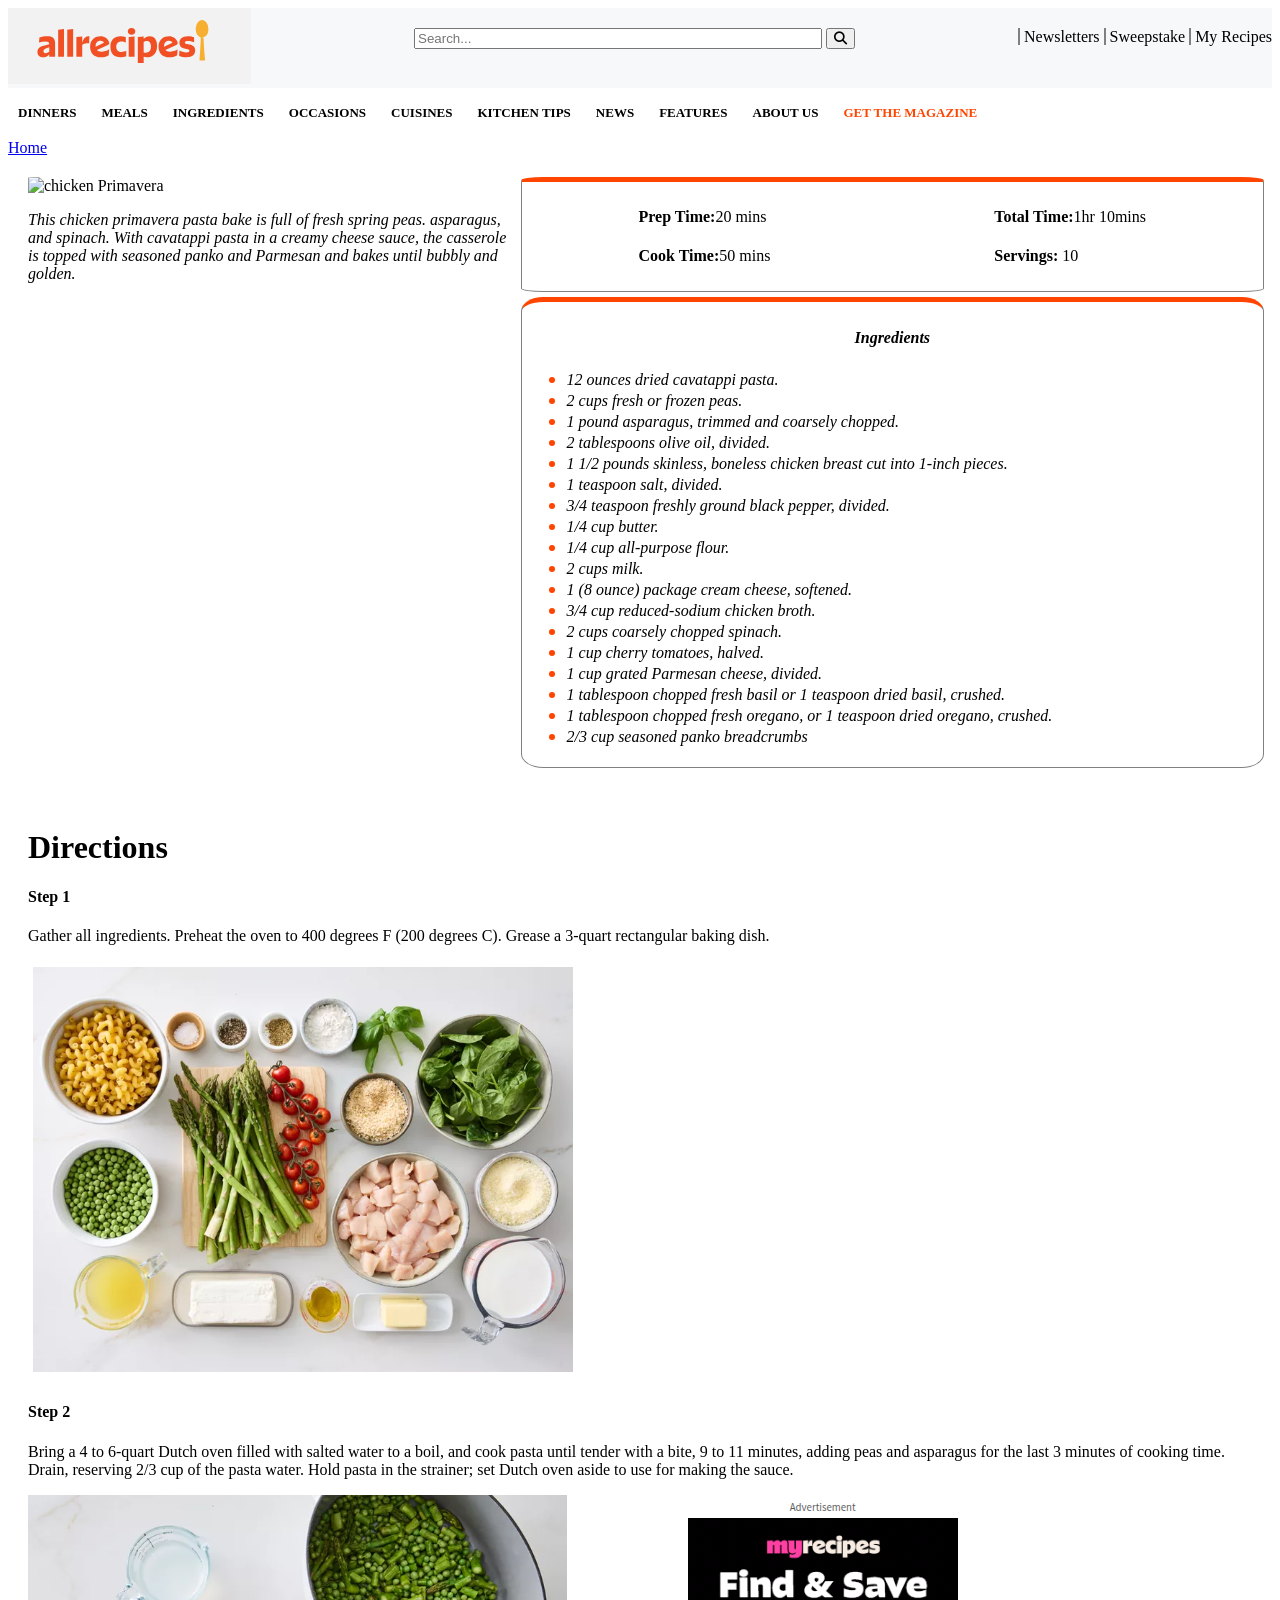
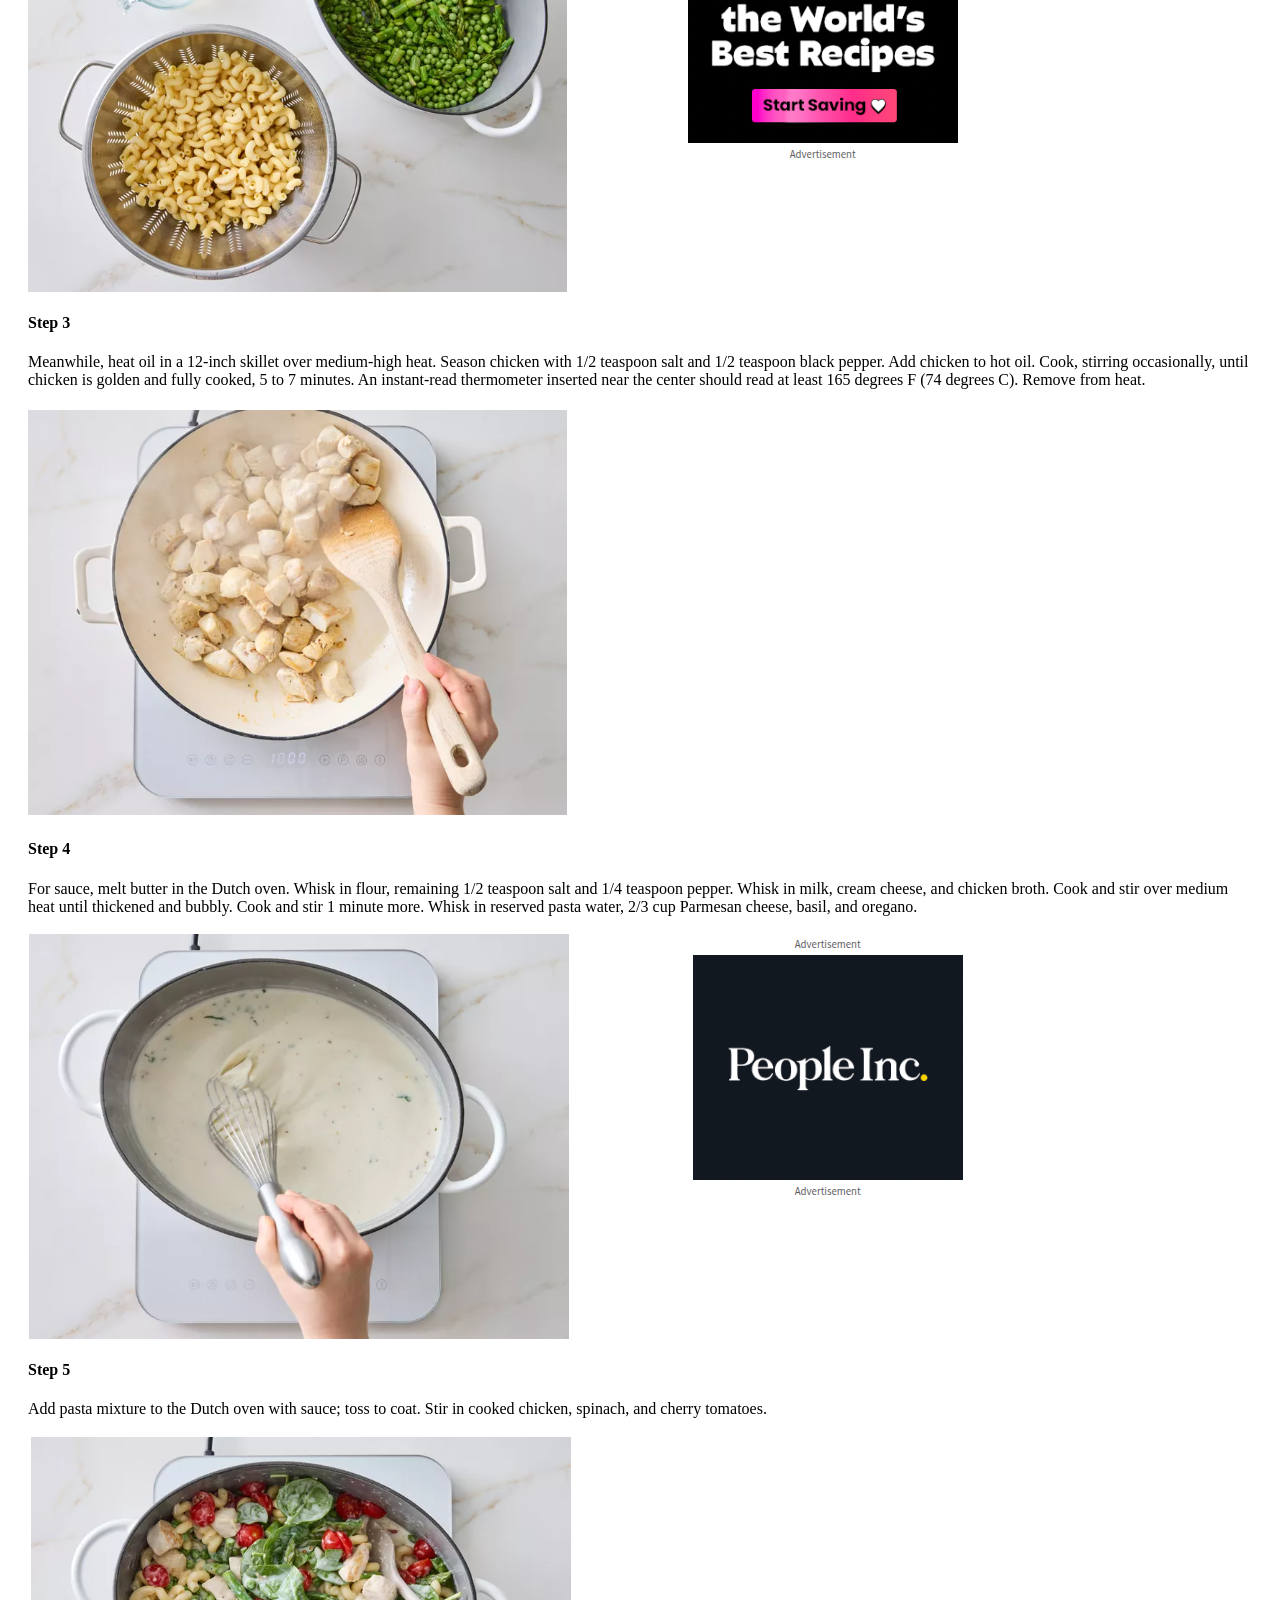
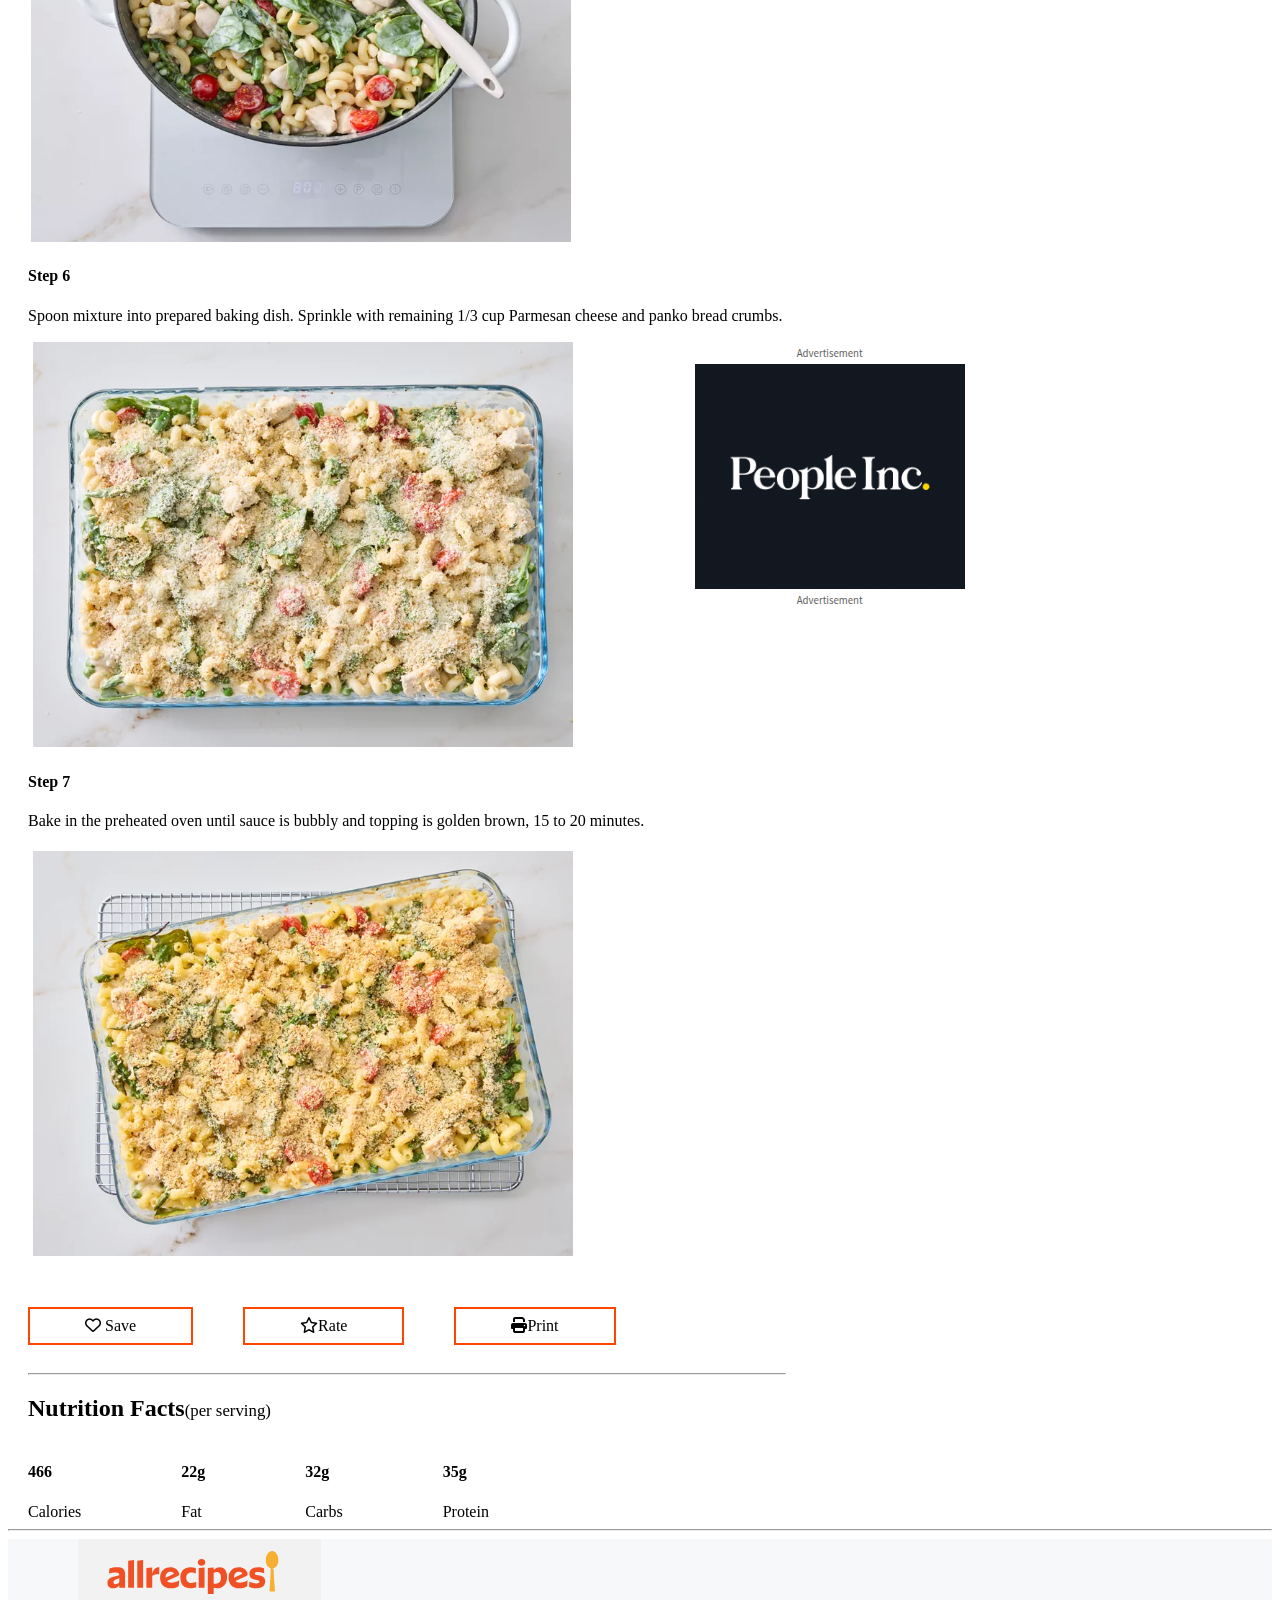
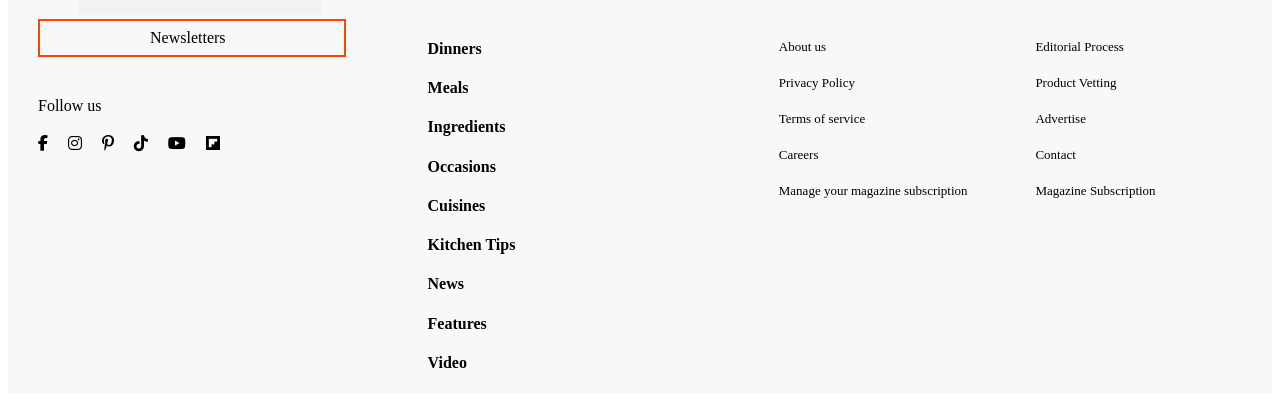
==== commit 4b4a42d1: "Added search-bar" ====
--- a/recipes/chickenPrimavera.html
+++ b/recipes/chickenPrimavera.html
@@ -12,32 +12,34 @@
   </head>
   <body>
     <header id="recipe-header">
-      <img
-        src="/directionsImages/Screenshot from 2026-04-17 12-23-01.png"
-        alt="header image"
-      />
-        
-        <div id="side-list">
-         <span class="sidelist1">Newsletters</span>
-         <span class="sidelist1">Sweepstake</span>
-         <span class="sidelist1">My Recipes</span>
-        </div>
-        
-      
+      <div id="header-image">
+        <img
+          src="/directionsImages/Screenshot from 2026-04-17 12-23-01.png"
+          alt="header image"
+        />
+      </div>
+      <div id="search-bar">
+        <input type="text" placeholder="Search..." name="search" />
+        <button type="submit"><i class="fa fa-search"></i></button>
+      </div>
+      <div id="side-list">
+        <span class="sidelist1">Newsletters</span>
+        <span class="sidelist1">Sweepstake</span>
+        <span class="sidelist1">My Recipes</span>
+      </div>
     </header>
     <div id="header-list">
-          <h4>DINNERS</h4>
-          <h4>MEALS</h4>
-          <h4>INGREDIENTS</h4>
-          <h4>OCCASIONS</h4>
-          <h4>CUISINES</h4>
-          <h4>KITCHEN TIPS</h4>
-          <h4>NEWS</h4>
-          <h4>FEATURES</h4>
-          <h4>ABOUT US</h4>
-          <h4 id="mag">GET THE MAGAZINE</h4>
-
-        </div>
+      <h4>DINNERS</h4>
+      <h4>MEALS</h4>
+      <h4>INGREDIENTS</h4>
+      <h4>OCCASIONS</h4>
+      <h4>CUISINES</h4>
+      <h4>KITCHEN TIPS</h4>
+      <h4>NEWS</h4>
+      <h4>FEATURES</h4>
+      <h4>ABOUT US</h4>
+      <h4 id="mag">GET THE MAGAZINE</h4>
+    </div>
 
     <a href="../index.html">Home</a>
     <div id="img-prep-ingredients-wrapper">
--- a/style/style.css
+++ b/style/style.css
@@ -2,10 +2,18 @@
     display:flex;
     background-color: #f7f8f9;
     height: 100%;
+    justify-content: space-between;
+
+}
+#search-bar{
+    padding-top: 20px;
+}
+#search-bar input {
+  width: 400px;  
 }
 #side-list{
-    padding-top: 30px;
-    padding-left: 450px;
+    padding-top: 20px;
+    padding-left: px;
     
 }
 .sidelist1{
